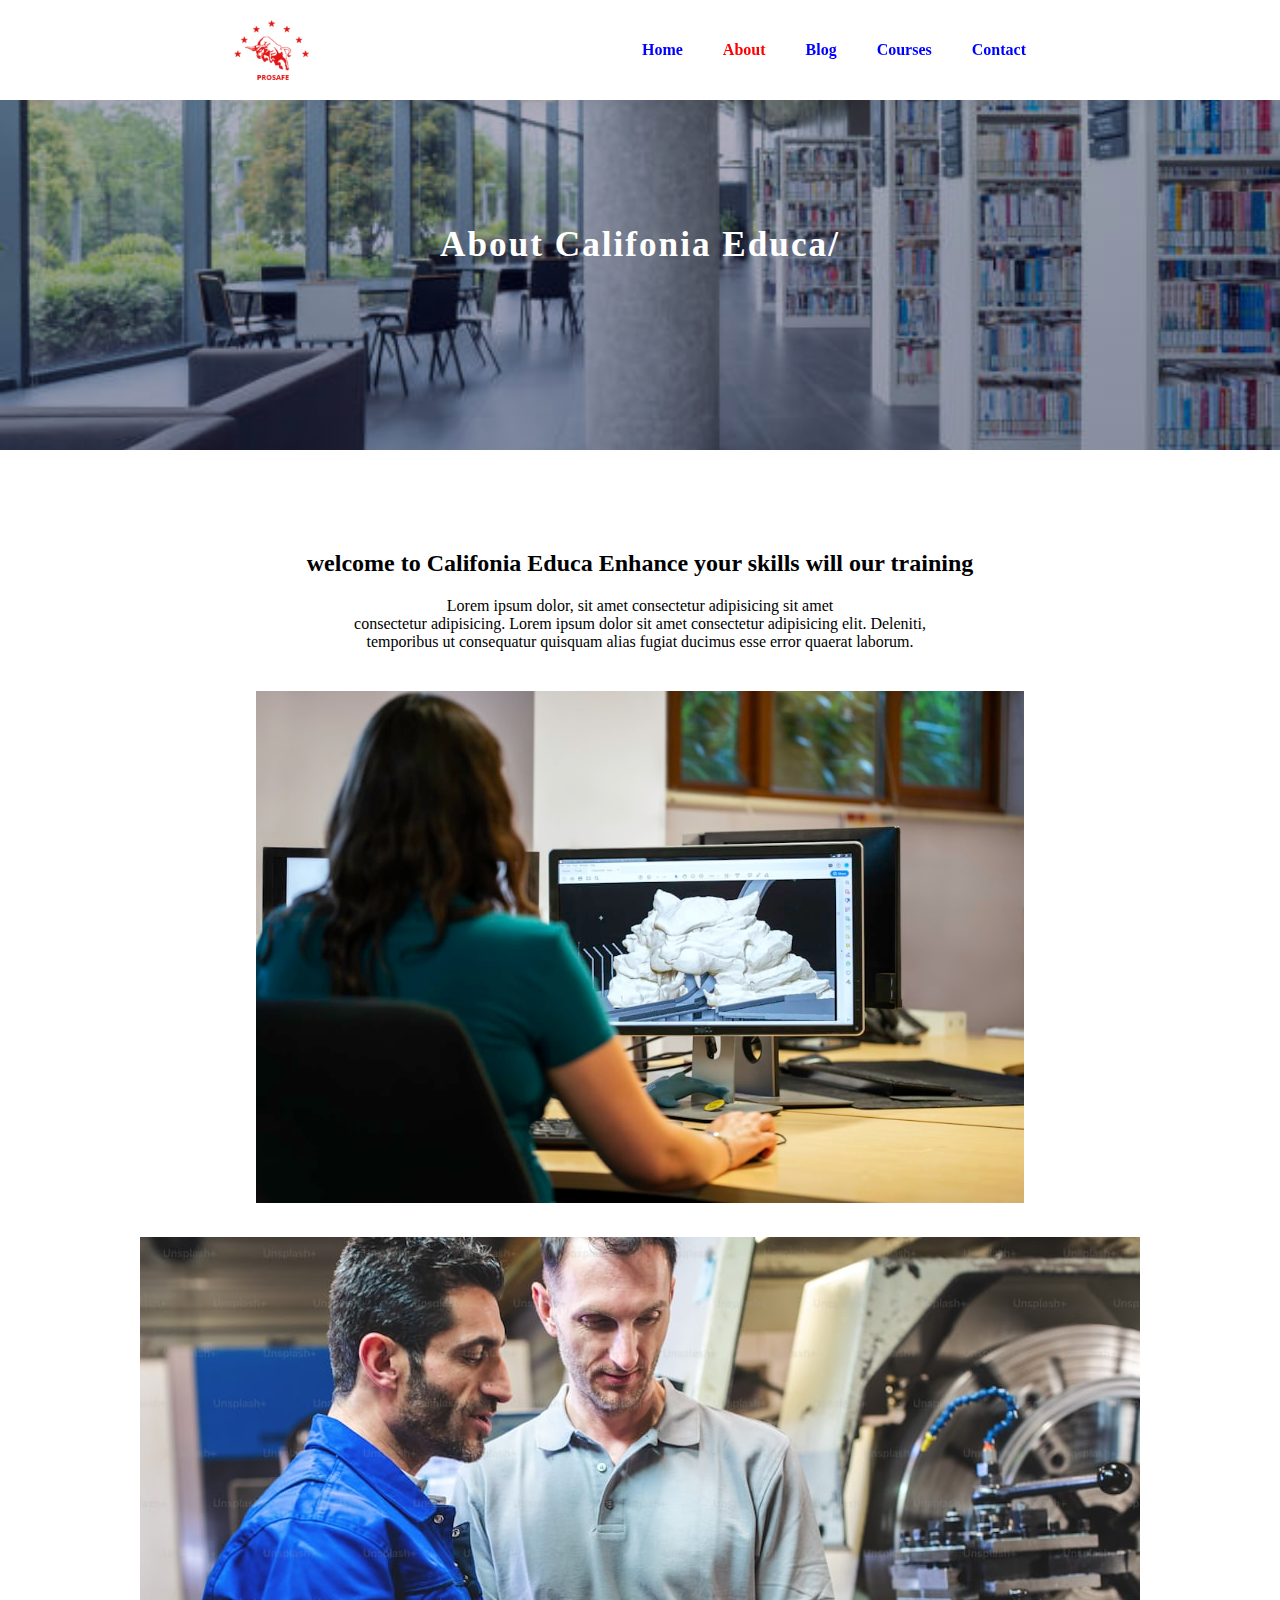
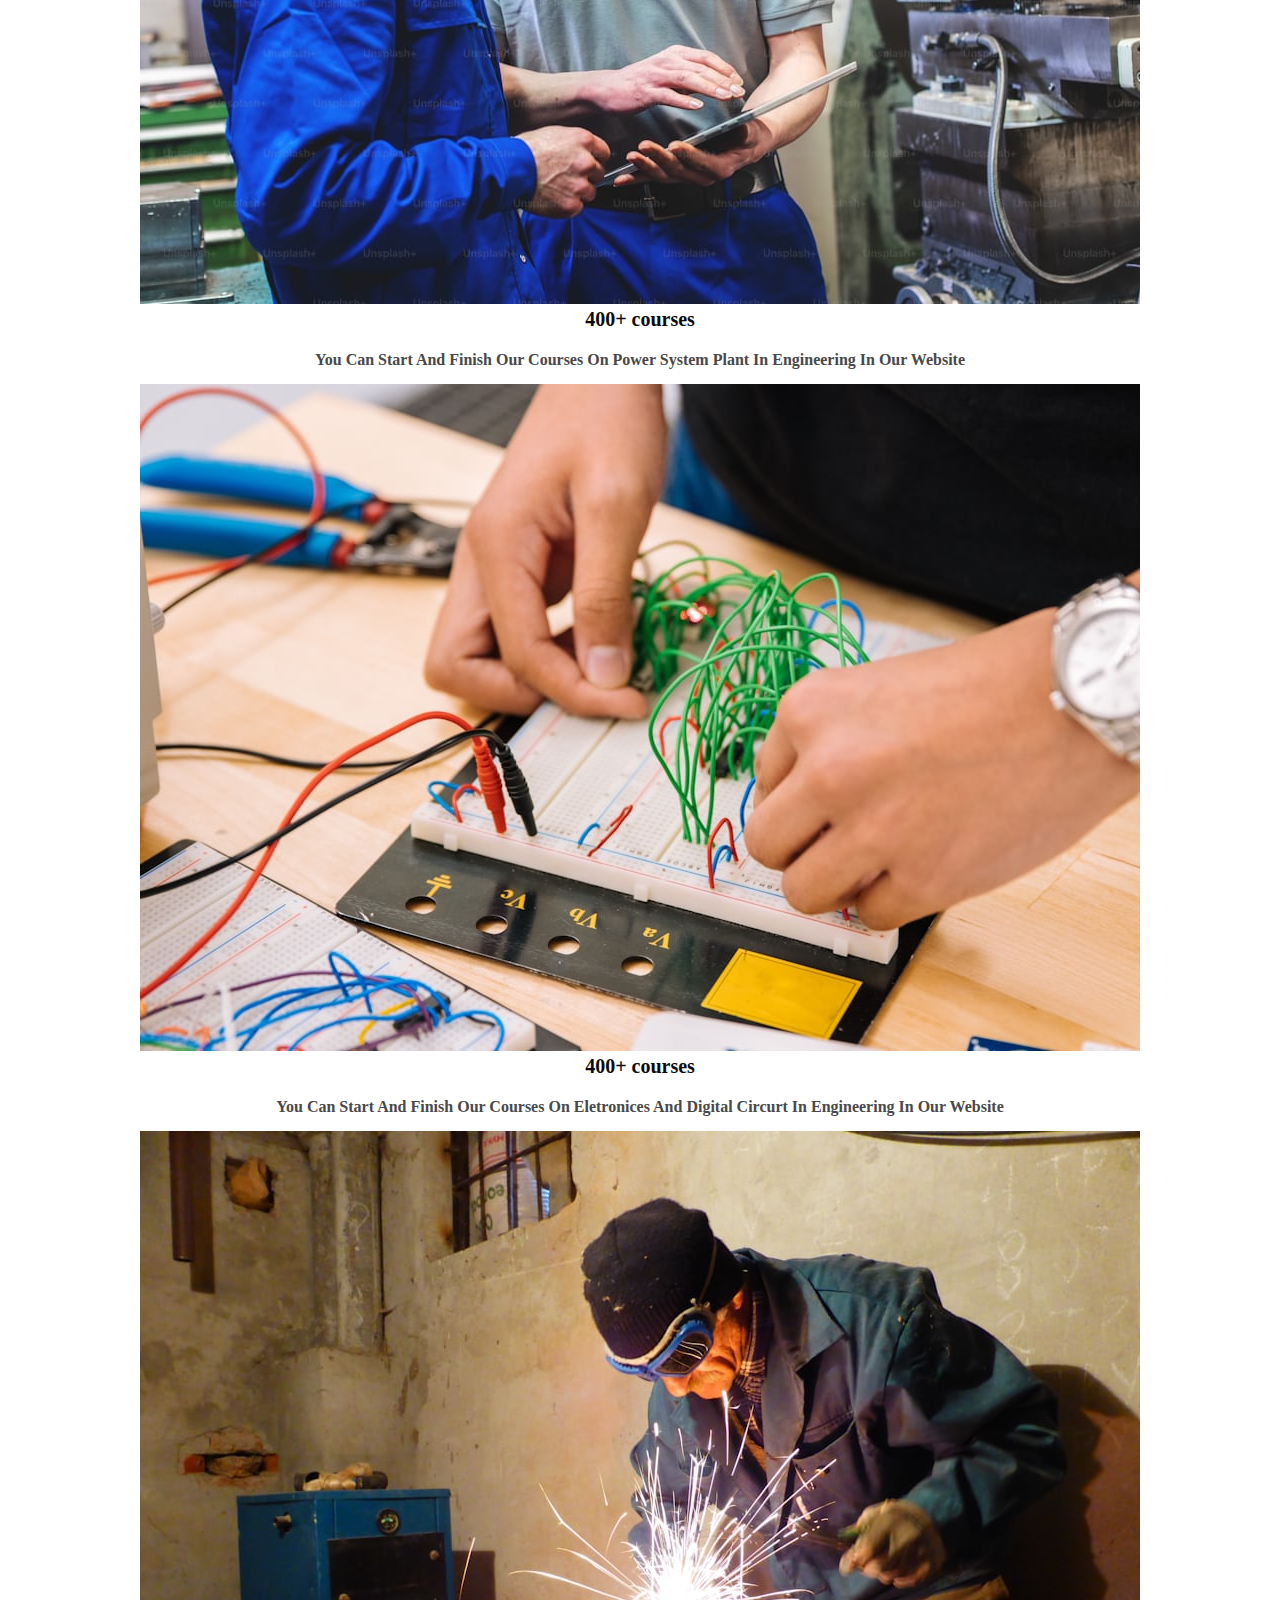
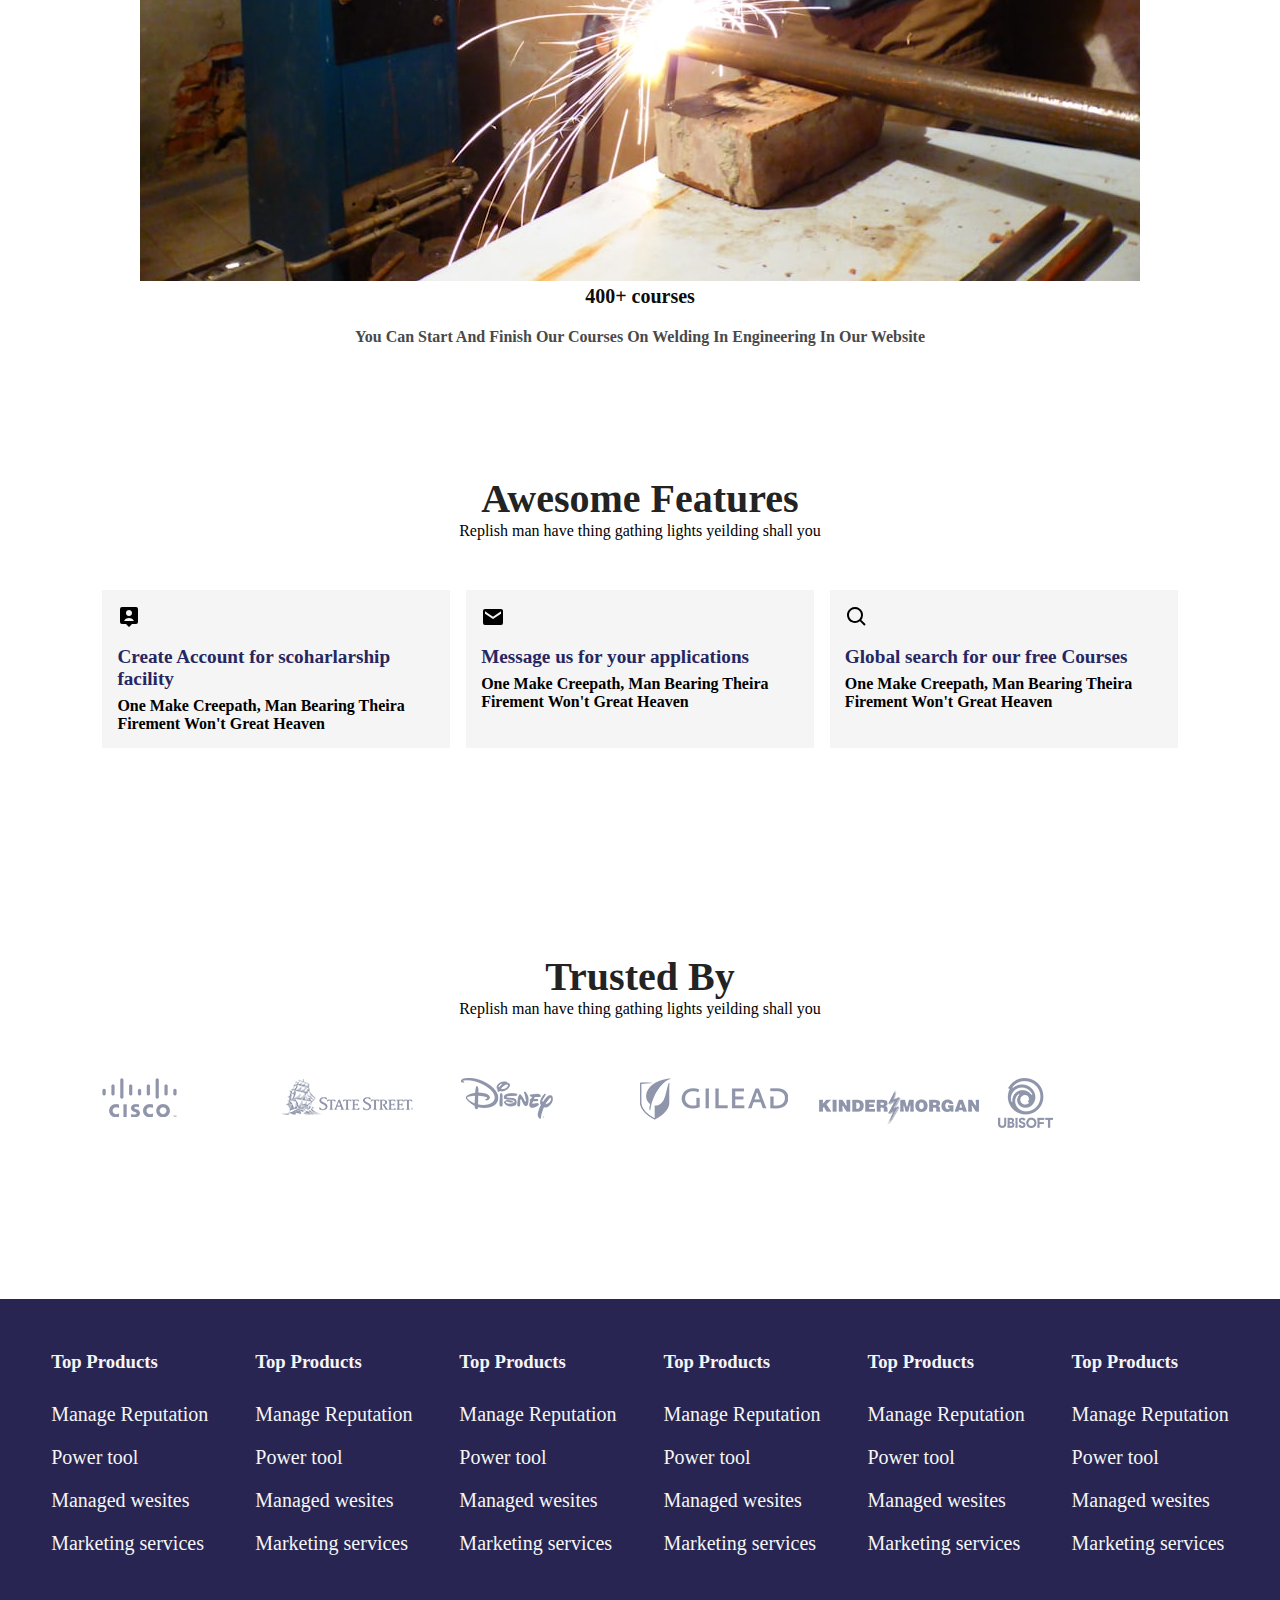
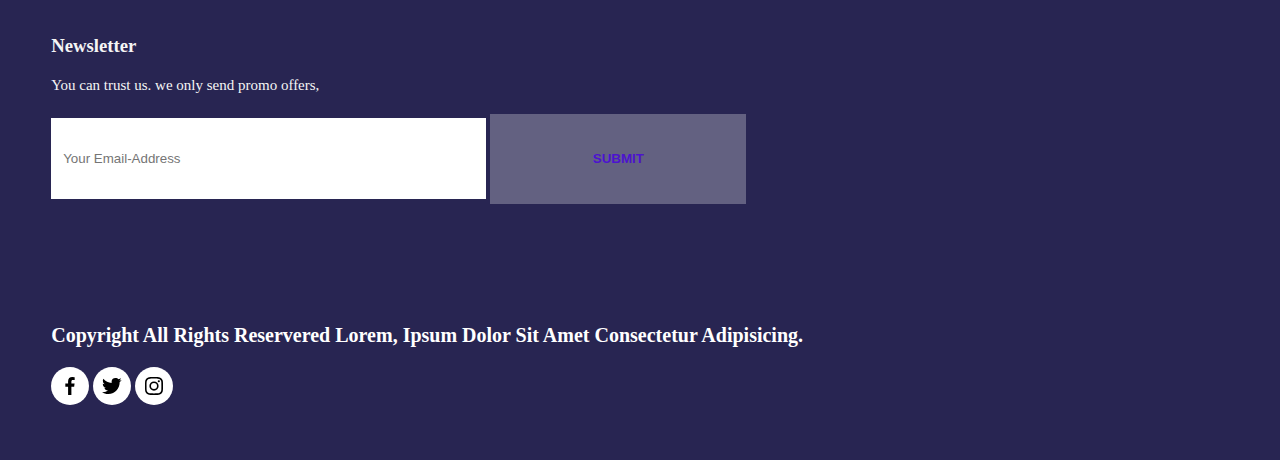
==== about.html @ 1b52eed1 "my school pro" ====
<!DOCTYPE html>
<html lang="en">
<head>
    <meta charset="UTF-8">
    <meta name="viewport" content="width=device-width, initial-scale=1.0">
    <title>Prosafe califonia School</title>
    <!-- <link rel="stylesheet" href="styles.css"> -->
    <link rel="stylesheet" href="style.css">
</head>
<body>
    <!-- navigation -->

    <section id="header">
        <img src="images/logo.png" alt="">
        <div>
            <ul id="navbar">
                <li><a  href="index.html">Home</a></li>
                <li><a class="active" href="about.html">About</a></li>
                <li><a href="Blog.html">Blog</a></li>
                <li><a href="Course.html">Courses</a></li>
                <li><a href="Contact.html">Contact</a></li>
                <a href="#" class="close-1" id="close"><img class="size close" src="icons/bx-menu.svg" alt=""></a>
            </ul>
        </div>
        <div id="moblie" class="menu">
            <i id="bar"><img class="size" src="icons/bx-menu.svg" alt=""></i>
        </div>
    </section>

   <!-- <nav >
        <img src="images/logo.png" alt="">
        <div class="navigation">
            <ul>
                <a href="#"><img class="size" id="menu-close" src="icons/bx-closet.svg" alt=""></a>
                <li><a href="#">Home</a></li>
                <li><a href="#">About</a></li>
                <li><a href="#">Blog</a></li>
                <li><a href="#">Courses</a></li>
                <li><a href="#">Contact</a></li>
            </ul>
            <img class="size" id="menu-btn" src="icons/bx-menu.svg" alt="">
        </div>
        <div id="moblie">
            <i id="bar" ><img class="size" src="icons/bx-menu.svg" alt=""></i>
        </div>
   </nav> -->

    <!-- Home -->

    <section id="about-home">
        <h2>About Califonia Educa/</h2>   
    </section>

    <section id="about-container">

        <h2 class="M" >welcome to Califonia Educa Enhance your skills will our training</h2>
        <p  class="M"   >
            Lorem ipsum dolor, sit amet 
            consectetur adipisicing
            sit amet <br> consectetur adipisicing.
            Lorem ipsum dolor 
            sit amet consectetur adipisicing elit. 
            Deleniti, <br> temporibus ut consequatur 
            quisquam alias fugiat ducimus esse 
            error quaerat laborum.
        </p>

        <div class="about-img">
            <img src="images/skills/photo-1581093202218-980a6769202b.jpeg" alt="">
        </div>
        <div class="about-text">
          

            <div class="about-fe">
                <img src="images/skills/premium_photo-1661962937643-fa0785592d3d.jpeg" alt="">
                <div class="fe-text"> 
                    <h5>400+ courses</h5>
                    <p>you can start and finish our courses on power system plant in engineering in our website</p>
                </div>
            </div>

            <div class="about-fe">
                <img src="images/skills/photo-1596496181848-3091d4878b24.jpeg" alt="">
                <div class="fe-text"> 
                    <h5>400+ courses</h5>
                    <p>you can start and finish our courses on eletronices and digital circurt in engineering in our website</p>
                </div>
            </div>


            <div class="about-fe">
                <img src="images/skills/photo-1584549239925-5554aa6b9183.jpeg" alt="">
                <div class="fe-text"> 
                    <h5>400+ courses</h5>
                    <p>you can start and finish our courses on welding in engineering in our website</p>
                </div>
            </div>
        </div>
    </section>
    <!-- Feature -->

    <section id="Features">
        <h1>Awesome Features</h1>
        <p>Replish man have thing gathing lights yeilding shall you</p>
        <div class="fea-base">
            <div class="fes-box">
                <img src="icons/bxs-user-pin.svg" alt="">
                <h3>Create Account for scoharlarship facility</h3>
                <p>one make creepath, man bearing theira firement won't great heaven</p>

            </div>

            <div class="fes-box">
                <img src="icons/bxs-envelope.svg" alt="">
                <h3>Message us for your applications</h3>
                <p>one make creepath, man bearing theira firement won't great heaven</p>
                
            </div>

            <div class="fes-box">
                <img src="icons/bx-search.svg" alt="">
                <h3>Global search for our free Courses</h3>
                <p>one make creepath, man bearing theira firement won't great heaven</p>
                
            </div>

            
        </div>
    </section>

    <section id="trust">
        <h1>Trusted By</h1>
        <p>Replish man have thing gathing lights yeilding shall you</p>

        <div class="trust-img">
            <img src="images/clients/c1.png" alt="">
            <img src="images/clients/c2.png" alt="">
            <img src="images/clients/c6.png" alt="">
            <img src="images/clients/c4.png" alt="">
            <img src="images/clients/c3.png" alt="">
            <img src="images/clients/c5.png" alt="">
        </div>
    </section>
<!-- footer -->
     
<footer>
    <div class="footer-col">
        <h3>Top products</h3>
        <li>Manage Reputation</li>
        <li>Power tool</li>
        <li>Managed wesites</li>
        <li>Marketing services</li>
    </div>

    <div class="footer-col">
        <h3>Top products</h3>
        <li>Manage Reputation</li>
        <li>Power tool</li>
        <li>Managed wesites</li>
        <li>Marketing services</li>
    </div>


     <div class="footer-col">
        <h3>Top products</h3>
        <li>Manage Reputation</li>
        <li>Power tool</li>
        <li>Managed wesites</li>
        <li>Marketing services</li>
    </div>


    <div class="footer-col">
        <h3>Top products</h3>
        <li>Manage Reputation</li>
        <li>Power tool</li>
        <li>Managed wesites</li>
        <li>Marketing services</li>
    </div>

    <div class="footer-col">
        <h3>Top products</h3>
        <li>Manage Reputation</li>
        <li>Power tool</li>
        <li>Managed wesites</li>
        <li>Marketing services</li>
    </div>

    <div class="footer-col">
        <h3>Top products</h3>
        <li>Manage Reputation</li>
        <li>Power tool</li>
        <li>Managed wesites</li>
        <li>Marketing services</li>
    </div>

    <div class="footer-col new">
        <h3>newsletter</h3>
        <p>You can trust us. we only send promo offers,</p>
        <div class="subscribe">
            <input id="txt" type="text" placeholder="Your Email-Address">
            <input class="coral tt" type="submit" value="submit" id="subb" disabled>
        </div>
    </div>

    <div class="copyright">
       
    </div>

    <div class="pro-link">
        <p style="font-size: 20px; font-weight: 600; color: #fff; text-transform: capitalize;">copyright all rights reservered Lorem, ipsum dolor sit amet consectetur adipisicing.</p>
        <img style="background: #fff; border-radius: 20px; margin-top: 20px; padding: 7px;" src="icons/bxl-facebook.svg" alt="">
        <img style="background: #fff; border-radius: 20px; margin-top: 20px; padding: 7px;" src="icons/bxl-twitter.svg" alt="">
        <img style="background: #fff; border-radius: 20px; margin-top: 20px; padding: 7px;" src="icons/bxl-instagram.svg" alt="">
    </div>
</footer>

    <script src="jav.js"></script>
</body>
</html>
---- style.css ----
*{
    margin: 0;
    padding: 0;
    box-sizing: border-box;
}

/* Global tags */
h1{
    font-size: 2.5rem;
    font-weight: 700;
    color: rgb(35, 35, 35);
}

span{
    font-size: .9rem;
    color: #757373;
}
html{
    overflow-x: hidden;
}
body{
    width: 100vw;
    overflow-x: hidden;
}

h6{
    font-size: 1.1rem;
    color: rgb(24, 24, 49);
}
.size{
    width: 30px;
    height: 20px;
    margin-left: 121px;

}

/* navigation */
#header{
    display: flex;
    align-items: center;
    justify-content: space-around;
    padding: 20px 80px;
    background: #fff;
    box-shadow: 0 5px 15px rgba(0, 0, 0, 0.06);
    z-index: 999;
    position: fixed;
    top: 0;
    width: 100%;

    
    
    #moblie{
       display: none;
       align-items: center;
    }
    
    .close-1{
        display: none;
        background: #0a0a0a;
    }

    img{
        width: 80px;
        height: 60px;
    }

    div{

        #navbar{
            display: flex;
            justify-content: center;
            align-items: center;


            li{
                list-style: none;
                padding: 0 20px;

                a{
                    text-decoration: none;
                    font-size: 16px;
                    font-weight: 800;
                    color: blue;
                    cursor: pointer;
                    transition: 0.3s ease;
                }
                a:hover{
                    color: lightskyblue;
                }
                a.active{
                    color: red;
                }
            }

        }

    }
   
}

/* home */
#home{
    background-image: linear-gradient(rgba(9,5,54,0.3),rgba(5,4,46,0.4)),url('images/school/istockphoto-1456749194-612x612.jpg');
    width: 100%;
    height: 100vh;
    background-size: cover;
    background-position: center;
    display: flex;
    flex-direction: column;
    justify-content: center;
    align-items: center;
    text-align: center;
    padding-top: 40px;
    h2{
        color: white;
        font-size: 2.2rem;
        letter-spacing: 1px;
    }

    p{
        width: 50%;
        color: white;
        font-size: .9rem;
        line-height: 20px;
    }
    a{
        text-decoration: none;
        font-size: 0.9rem;
        padding: 13px 35px;
        background: whitesmoke;
        font-weight: 900;
        border-radius: 6px;
        text-transform: capitalize;
    }
    .btn{
        margin-top: 20px;
        .coral{
            color: white;
            background:rgb(21, 21, 100); 
            transition: 0.3s ease;
        }
        .coral:hover{
            background: red;
            color: white;
        }
        .black{
            color: rgb(76, 0, 255);
            background: whitesmoke;
            transition: 0.3s ease;
        }
        .black:hover{
            color: rgb(252, 249, 249);
            background: rgb(10, 10, 10);
        }
    }
}

#Features{
    padding: 5vw 8vw 8vw;
    text-align: center;
    .fea-base{
        display: grid;
        grid-template-columns: repeat(auto-fit, minmax(320px, 1fr));
        grid-gap: 1rem;
        margin-top: 50px;
        
        .fes-box{
            background: whitesmoke;
            text-align: start;
            padding: 15px;
            img{
                
                font-size: 2.2rem;
                color: rgb(44, 44, 80);
            }
            h3{
                font-size: 1.2rem;
                font-weight: 800;
                color: rgb(38, 38, 97);
                padding: 13px 0 7px 0;
            }
            p{
                font-size: 1rem;
                font-weight: 700;
                text-transform: capitalize;
            }
        }

    }

}

/* Courses */
#Courses{
    padding: 8vw 8vw 8vw 8vw;
    text-align: center;
    margin-bottom: 200px;

    .Courses-box{
        display: grid;
        grid-template-columns: repeat(auto-fit, minmax(320px, 1fr));
        grid-gap: 1rem;
        margin-top: 50px;

        .courses{
            text-align: start;
            background: whitesmoke;
            height: 100%;
            position: relative;

            .cost{
                background: rgb(74, 74, 136);
                color: #fff;
                line-height: 70px;
                width: 50px;
                height: 50px;
                text-align: center;
                border-radius: 100%;
                right: 15px;
                position: absolute;
                bottom: 100px;
                
            }
            .details{
                padding: 15px 15px 0 15px;
            }
            img{
                width: 100%;
                height: 60%;
                background-position: center;
                background-size: cover;
            }
        }
    }
}

/* Course-inner */
#Course-inner{
    background-image: linear-gradient(rgba(9,5,54,0.3),rgba(5,4,46,0.4)),url('images/course-inner.jpg');
    width: 100%;
    height: 50vh;
    background-size: cover;
    background-position: center;
    display: flex;
    flex-direction: column;
    justify-content: center;
    align-items: center;
    text-align: center;
    padding-top: 40px;

    h2{
        color: #fff;
        font-size: 30px;
        font-weight: 700;
    }
}
#course-inner{
    /* display: flex;
    justify-content: space-between;
    align-items: flex-start; */
    display: grid;
    grid-template-columns: repeat(2, 1fr);
    padding: 4vw;

    .enroll{
        margin-left: 50px;
        line-height: 40px;
        /* border: 1px solid black; */
        border: none;
        /* background: #ecebeb; */
        box-shadow: 0px 20px 40px 0 rgb(11 2 55 / 8%);
        height: 75vh;
        width: 55%;
        border-radius: 30px;
        padding: 20px;
        z-index: -999;
        p{
            cursor: pointer;
            font-size: 15px;
            color: blue;
            margin: 10px 0;
            text-transform: capitalize;
            img{
                width: 16px;
                height: 16px;
                line-height: 16px;
                text-align: center;
            }
        }

        h3{
            text-transform: capitalize;
            font-size: 25px;
            font-weight: 500;
        }
        a{
            background: blue;
            padding: 10px 30px;
            border-radius: 20px;
            color: #fff;
            text-decoration: none;
            font-size: .8rem;
            font-weight: 600;
            text-transform: capitalize;

        }
    }

    .overview{
        width: 100%;

        .down{
            margin-bottom: 20px;
        }

        h3{
            font-size: 30px;
            font-weight: 400;
            text-transform: capitalize;
            margin: 20px 0 10px 0;
        }

        .tutor{
            display: flex;
            margin: 20px 0 20px 0;

            .tutor-details{
                padding: 10px 20px;

                h5{
                    font-size: 25px;
                }
            }

            img{
                width: 70px;
                height: 70px;
                border-radius: 50px;
            }
        }

        p{
            text-transform: capitalize;
            font-size: 20px;
          
        }

        .learn{
            line-height: 50px;
            cursor: pointer;

            p{
                font-size: 20px;
                font-weight: 300;
                text-transform: capitalize;
            }
        }

        .course-head{
            display: flex;
            align-items: flex-start;
            justify-content: space-between;

            span{
                margin: 16px 13px;
                font-weight: 700;
                font-size: 25px;
                background: #532392;
                color: #131010;
                border-radius: 10px;
                padding: 10px 30px;
                cursor: pointer;
            }

            .c-name{
                width: 70%;

                h2{
                    color: #050505;
                    font-size: 25px;
                    font-weight: 900;
                    text-transform: uppercase;
                    margin-top: 20px;
                }
                p{
                    font-size: 17px;
                    font-weight: 800;
                    text-transform: capitalize;
                    color: #0a0a0a;
                    margin-top: 20px;
                }
            }
        }
    }
    img{
        width: 100%;
        height: 50vh;
        object-fit: cover;
        border-radius: 15px;
    }

    .left-angle{
        width: 20px;
        height: 20px;
        background: #050505;
       
    }
}












#registration{
    
    padding: 3vw 4vw;
    background-image: linear-gradient(rgba(99,112,168,0.5),rgba(81,91,233,0.5)),url('images/istockphoto-1257622771-612x612.jpg');
    width: 100%;
    height: 100%;
    background-size: cover;
    background-position: center;
    display: flex;
    justify-content: space-around;
    align-items: center;
    .reminder{
        color: #fff;
        h1{
            color: #fff;
        }
        .time{
            display: flex;
            margin-top: 40px;
            .date{
                text-align: center;
                padding: 13px 33px;
                background: rgba(255, 255, 255, 0.4);
                backdrop-filter: blur(4px);
                box-shadow: 0 8px 32px 0 rgba(31,38,135,0.37);
                border-radius: 5px;
                margin: 0 5px 20px 5px;
                border: 2px solid whitesmoke;
                font-size: 1.1rem;
                font-weight: 600;
            }
        }
    }
    .form{
        background: whitesmoke;
        border-radius: 10px;
        display: flex;
        flex-direction: column;
        padding: 40px;
        box-shadow:  0 8px 32px 0 rgba(31,38,135,0.37);

        .btn{
            margin-top: 20px;
        }

        input{
            margin: 15px 0;
            padding: 15px 10px;
            border: 2px solid rgba(84, 84, 84, 0.45);
            outline: none;
        }
        input::placeholder{
            color: black;
            font-size: 0.7rem;
            font-weight: 900;
        }
        /* a{
            text-decoration: none;
            font-size: 0.9rem;
            padding: 13px 35px;
            background: whitesmoke;
            font-weight: 900;
            border-radius: 6px;
            text-transform: capitalize;
        } */
        .coral{
            color: rgb(248, 248, 248);
            /* background:rgb(21, 21, 100);  */
            /* transition: 0.3s ease; */
            /* padding: 10px 20px; */
            /* border-radius: 20px; */
        }
        /* .coral:hover{
            background: red;
            color: white;
        } */

    }
}

/* experts */

#experts{
   margin-top: 150px;
   margin-bottom: 150px;
    text-align: center;

    .experts-box{
        display: grid;
        grid-template-columns: repeat(auto-fit, minmax(250px, 1fr));
        grid-gap: 1rem;
        margin-top: 50px;

        .profile{
            background: whitesmoke;
            /* padding: 30px 10px; */
            h6{
                text-transform: capitalize;
            }
            p{
                text-transform: uppercase;
            }

            .pro-link{
                cursor: pointer;
                color: #757373;
            }
        }

    }
}



/* footer */
footer{
    margin-top: 60px;
    padding: 4vw;
    background: rgb(40, 37, 82);
    display: flex;
    justify-content: space-between;
    flex-wrap: wrap;
    align-items: flex-start;
    row-gap: 30px;
    
    .footer-col{
        padding-bottom: 40px;

        h3{
            color: whitesmoke;
            font-weight: 800;
            padding-bottom: 20px;
            text-transform: capitalize;
            cursor: pointer;
        }
        li{
            list-style: none;
            color: whitesmoke;
            padding: 10px 0;
            font-size: 20px;
            cursor: pointer;
            transition: 0.3s ease;
        }
        li:hover{
            color: #757373;
        }
        p{
            font-size: 15px;
            color: whitesmoke;
        }
        .subscribe{
            margin-top: 20px;
            a{
                text-decoration: none;
                font-size: 0.9rem;
                padding: 12px 15px;
                background: whitesmoke;
                font-weight: 900;
                text-transform: capitalize;

            }
        }
        input{
            width: 34vw;
            padding: 15px 12px ;
            border: none;
            color: #0c0c0c;
            outline: none;
            height: 9vh;
        }
        .tt{
            width: 20vw;
            padding: 15px 12px ;
            border: none;
            color: #4c13cf;
            outline: none;
            height: 10vh;
            font-weight: 900;
            text-transform: uppercase;
        }
    }

    .copyright{
        display: flex;
        justify-content: space-between;
        margin-top: 20px;
        align-items: center;
        width: 100%;
        flex-wrap: wrap;
        p{
            text-transform: capitalize;
            color: whitesmoke;
        }
        .pro-link{
            cursor: pointer;
            color: #757373;
        }
    }
   
}

/* About */
#about-home{
    background-image: linear-gradient(rgba(9,5,54,0.3),rgba(5,4,46,0.4)),url('images/background/istockphoto-2155852442-612x612.jpg');
    width: 100%;
    height: 50vh;
    background-size: cover;
    background-position: center;
    display: flex;
    flex-direction: column;
    justify-content: center;
    align-items: center;
    text-align: center;
    padding-top: 40px;

    h2{
        color: #fff;
        font-weight: 700;
        font-size: 2.2rem;
        letter-spacing: 2px;
    }
}


/* about-container */
#about-container{

    margin-top: 100px;
    margin-bottom: 50px;
    text-align: center;
    align-items: center;
    width: 100%;
    
    p{
        width: 100%;
        text-align: center;
        margin-top: 20px;
    }
   

    .about-img{
        margin-top:40px ;

        img{
             width: 60%;
        }
    }

    .about-text{
        display: grid;
        grid-template-columns: repeat(1, 1fr); 
        margin-top: 30px;

        h2{
            color: #050505;
            text-transform: capitalize;
        }
        
        p{
            color: #494949;
            padding-bottom: 15px;
            text-transform: capitalize;
            font-weight: 700;
        }

        .about-fe{

            h5{
                font-size: 20px;
                color: #0c0c0c;
                font-weight: 800;
            }

            
            img{
                background-size: cover;
                background-position: center;
            }
        }
    }
}


#trust{
    align-items: center;
    text-align: center;
    padding: 8vw;

    .trust-img{
        margin-top: 60px;

        display: grid;
        grid-template-columns: repeat(6, 1fr);

        img{
            display: grid;
            grid-template-columns: repeat(6, 1fr);
        }
    }
}



/* Blog */
#about-Blog{
    background-image: linear-gradient(rgba(9,5,54,0.3),rgba(5,4,46,0.4)),url('images/bd.jpg');
    width: 100%;
    height: 40vh;
    background-size: cover;
    background-position: center;
    display: flex;
    flex-direction: column;
    justify-content: center;
    align-items: center;
    text-align: center;
    padding-top: 40px;
    color: #fff;

}

#blog-container{
    display: grid;
    grid-template-columns: repeat(1, 1fr);
    padding: 4vw;
    margin-top: 40px;

    .center{
        text-align: center;
        text-transform: uppercase;

    }

    .categories{
        width: 80%;
        margin-top: 50px;

        h2{
            font-size: 20px;
            font-weight: 700;
            color: #050505;
            text-transform: capitalize;
            margin-bottom: 20px;
        }
    

        a{
            text-decoration: none;
            font-size: 20px;
            font-weight: 700;
            color: darkblue;
            text-transform: capitalize;
        }
    }

    .blogs{

        .post{
            margin-top: 40px;

            h3{
                font-size: 20px;
                font-weight: 700;
                color: #0c0c0c;
                margin: 20px 0 10px 0;
                text-transform: capitalize;
            }
            p{
                text-transform: capitalize;
                font-weight: 300;
                font-size: 20px;
                margin: 20px 0 20px 0;

            }
            a{
                text-decoration: none;
                text-transform: capitalize;

                background: blue;
                font-size: 20px;
                font-weight: 800;
                border-radius: 5px;
                outline: none;
                padding: 10px 20px;
                color: #fff;
            }
            img{
                width: 95%;
            }
        }
    }
}

/* contact */
#Contact{
    padding: 4vw;
    display: grid;
    grid-template-columns: repeat(2, 1fr);
    
    
    .getin{
        width: 350px;

        h2{
            font-size: 2rem;
            text-transform: capitalize;
            margin-bottom: 20px;
            font-weight: 600;
        }
        .fill{
            
            font-size: 2rem;
            text-transform: capitalize;
            margin-bottom: 20px;
            font-weight: 600;

        }

        h3{
             
            font-size: 1.5rem;
            text-transform: capitalize;
            margin-bottom: 10px;
            margin-top: 15px;
            font-weight: 600;
            /* border-top: 2px solid black ; */
        }

        .getin-details{

            div{
                display: flex;

                p{
                    font-size: 14px;
                    border-top: none;
                    line-height: 22px;
                    margin-bottom: 20px;
                }
                .fills{
                    line-height: 22px;
                    margin-right: 20px;
                }
            }
        }
    }
    .form1{
        background: #a8a6a6;
        padding: 2vw;
        border-radius: 20px;
        line-height: 70px;

        .form-col{
            input::placeholder{
                font-size: 20px;
                font-weight: 500;
            }  
        }

        h4{
            font-size: 20px;
            font-weight: 600;
            color: #fff;
            text-transform: capitalize;
            margin-bottom: 10px;
        }
        p{
            font-size: 20px;
            font-weight: 600;
            color: #fff;
            text-transform: capitalize;
            margin-bottom: 10px;

        }
        input{
            border: none;
            width: 100%;
            padding: 10px 40px ;
            outline: none;
            cursor: pointer;
        }
        input::placeholder{
            font-size: 20px;
            font-weight: 500;
        }
        #textarea{
            width: 100%;
            padding: 10px 40px;
        }

        .sub{
            width: 18vw;
            /* padding: 10px 30px; */
            cursor: pointer;
        }
    }
}

#map{
    margin-top: 20px;
    .map{
        width: 100%;
        height: 100vh;

        iframe{
            width: 100%;
            height: 90%;
        }
    
    }
   
  
}





/* Media query */

@media (max-width:769px) {

    html{
        overflow-x: hidden;
        width: 100%;
    }
    body{
        overflow-x: hidden;
        width: 100%;
        /* padding: 20px; */
    }
    #home{
        .btn{
            a{
                padding: 10px 20px;
                font-size: 25px;
                font-weight: 800;
            }
        }
    }
    #Features{
        p{
            font-size: 25px ;
            font-weight: 700;
        }
        .fea-base{
            .fes-box{
                p{
                    font-size: 25px;
                }
            }
          
        }
    }
    #header{

        #moblie{
            display: flex;
            align-items: center;
        }
    

        div{

            #navbar{
                flex-direction: column;
                display: flex;
                justify-content: flex-start;
                align-items: flex-start;
                position: fixed;
                top: 0;
                height: 150vh;
                left: -300px;
                width: 300px;
                background:linear-gradient(rgba(38,34,165,0.5),rgba(38,34,165,0.8));
                padding: 80px 0 0 10px;
                transition: 0.3s ease;
               

                li{
                    margin-bottom: 30px;

                    a{
                        color: #fff;
                        font-weight: 900;
                        font-size: 24px;
                        display: block;
                    
                    }
                }
        
            }
            #navbar.active{
                left: 0px;
            }
        }
    }
    #close{
        position: absolute;
        top: 20px;
        color: blue;
        font-size: 24px;
    }
   
    #home p{
        width: 90%;  
        font-size: 30px;
        font-weight: 500;
        line-height: 30px;
    }
    #home {
        padding-top: 0px;
    }
    #Features {
        padding: 8vw 4vw 0 4vw;
    }
    #Courses{
        padding: 8vw 4vw 0 4vw;

        .Courses-box{

            h6{
                text-transform: capitalize;
            }

            span{
                font-size: 20px;
                color: blue;
                font-weight: 600;
            }
          


            .courses{

                .cost{
                    border-radius: 90px;
                    width: 70px;
                    height: 70px;
                    font-size: 20px;
                    font-weight: 400;
                }
               
            }
        }
        p{
            font-size: 25px;
            font-weight: 700;
        }
    }
    #registration {
        padding: 3vw 3vw;

        .form{
            a{
                padding: 10px 20px 10px 20px;
                font-size: 1.5rem;
            }
            h3{
                text-transform: capitalize;
                font-size: 20px;
                font-weight: 500;
            }
            input::placeholder{
                font-size: 20px;
                font-weight: 400;
            }
        }
      

        .reminder{

            p{
                font-size: 25px;
                font-weight: 400;
                text-transform: capitalize;
            }
            
            
            .time {
                display: flex;
                margin-top: 40px;
                flex-wrap: wrap;

                .date{
                    color: rgb(12, 12, 12);
                    font-size: 30px;
                    font-weight: 400;
                }
            }
            
        }
    }

    #experts {
        text-align: center;
        p{
            font-size: 27px;
            font-weight: 400;
            text-transform: capitalize;
        }
        .experts-box{
            display: grid;
            grid-template-columns: repeat(1, 1fr);
            grid-gap: 1rem;
            margin-top: 50px;
            h6{
                font-size: 30px;
                font-weight: 400;
            }

           /* .profile{
           

                .E{
                    width: 50vw;
                    height: 50vh;
                } 
           } */
        }
    }

    footer{
        margin-top: 20px;
        display: grid;
        grid-template-columns: repeat(2, 1fr);


        /* p{
            width: 100vw;
            color: #fff;
            font-size: 40px;
            font-weight: 400;
        } */

        .footer-col{
            font-size: 25px;
            font-weight: 300;

            h3,li{
                font-size: 25px;
                font-weight: 300;

            }
            p{
                font-size: 25px;
                font-weight: 400;
            }
           
            .subscribe{
                input{
                    width: 35vw;
                    padding: 10px;
                }
                input::placeholder{
                    font-size: 20px;
                    font-weight: 400;
                }
                a{
                    padding: 5px 30px 10px 30px;
                    font-size: 20px;
                    font-weight: 900;
                }
            }
        }
        
        

        .copyright{
            p{
                padding: 20px;
                font-size: 25px;
                font-weight: 400;
            }

            /* .pro-link {
               
               
               
            } */
        }
        .new{
            text-align: center;
            justify-content: center;
            align-items: center;
            margin-right: 40px;

            a{
                margin-left: 125px;
            }
        }
    }


    /* About */

    #about-container{

        .about-text{
            display: grid;
            grid-template-columns: repeat(1, 1fr); 
            margin-top: 30px;
        }
    }


    #trust{
           
        .trust-img{
            display: grid;
            grid-template-columns: repeat(3, 1fr);
            
     
            img{
                margin-bottom: 30px;
                display: grid;
                grid-template-columns: repeat(3, 1fr);
            }
        }
    }


    
    /* Blog */
    #blog-container{
    display: grid;
    grid-template-columns: repeat(1, 1fr);
    padding: 4vw;

    .categories{
        width: 90%;
        margin-top: 30px;

        h2{
            font-size: 20px;
            font-weight: 700;
            color: #050505;
            text-transform: capitalize;
            margin-bottom: 20px;
        }
    

        a{
            text-decoration: none;
            font-size: 20px;
            font-weight: 700;
            color: darkblue;
            text-transform: capitalize;
        }
    }

    .blogs{

        .post{
            margin-top: 40px;

            h3{
                font-size: 20px;
                font-weight: 700;
                color: #0c0c0c;
                margin: 20px 0 10px 0;
                text-transform: capitalize;
            }
            p{
                text-transform: capitalize;
                font-weight: 300;
                font-size: 20px;
                margin: 20px 0 20px 0;

            }
            a{
                text-decoration: none;
                text-transform: capitalize;

                background: blue;
                font-size: 20px;
                font-weight: 800;
                border-radius: 5px;
                outline: none;
                padding: 10px 20px;
                color: #fff;
            }
                img{
                    width: 95%;
                }
            }
        }
    }

    
    /* courses-inner */
    #course-inner{
        display: grid;
        grid-template-columns: repeat(1, 1fr);
        padding: 4vw;


        .overview{
            width: 100%;
    
            .down{
                margin-bottom: 20px;
                font-size: 2rem;
            }
    
            h3{
                font-size: 2.5rem;
                font-weight: 400;
                text-transform: uppercase;
                margin: 100px 0 10px 0;
                text-align: center;
                
            }
    
            .tutor{
               
    
                .tutor-details{
                    padding: 10px 20px;
    
                    h5{
                        font-size: 2rem;
                    }
                    p{
                        font-size: 2rem;
                    }
                }
    
                img{
                    width: 50vw;
                    height: 100%;
                    
                }
            }
    
            p{
                text-transform: capitalize;
                font-size: 20px;
              
            }
    
            .learn{
                line-height: 50px;
                cursor: pointer;
                margin-bottom: 100px;
    
                p{
                    font-size: 20px;
                    font-weight: 300;
                    text-transform: capitalize;
                }
            }
    
            .course-head{
                display: flex;
                align-items: flex-start;
                justify-content: space-between;
    
                span{
                    margin: 16px 13px;
                    font-weight: 700;
                    font-size: 25px;
                    background: #532392;
                    color: #131010;
                    border-radius: 10px;
                    padding: 10px 30px;
                    cursor: pointer;
                }
    
                .c-name{
                    width: 70%;
    
                    h2{
                        color: #050505;
                        font-size: 2.5rem;
                        font-weight: 900;
                        text-transform: uppercase;
                        margin-top: 20px;
                    }
                    p{
                        font-size: 2rem;
                        font-weight: 800;
                        text-transform: capitalize;
                        color: #0a0a0a;
                        margin-top: 20px;
                    }
                }
            }
        }
        img{
            width: 100%;
            height: 47vh;
            object-fit: cover;
            
        }
    
        .left-angle{
            width: 20px;
            height: 20px;
            background: #050505;
           
        }

        .enroll{
            margin-left: 50px;
            line-height: 45px;
            /* border: 1px solid black; */
            border: none;
            /* background: #ecebeb; */
            box-shadow: 0px 20px 40px 0 rgb(11 2 55 / 8%);
            height: 60vh;
            width: 90%;
            border-radius: 30px;
            padding: 20px;
            z-index: -999;
            p{
                cursor: pointer;
                font-size: 25px;
                color: blue;
                margin: 25px 0;
                text-transform: capitalize;
                img{
                    width: 16px;
                    height: 16px;
                    line-height: 16px;
                    text-align: center;
                }
            }
    
            h3{
                text-transform: capitalize;
                font-size: 25px;
                font-weight: 500;
            }
            a{
                background: blue;
                padding: 10px 30px;
                border-radius: 20px;
                color: #fff;
                text-decoration: none;
                font-size: 2rem;
                font-weight: 600;
                text-transform: capitalize;
    
            }
        }
    }


    /* contact */
#Contact{
    padding: 4vw;
    display: grid;
    grid-template-columns: repeat(1, 1fr);
    
    
    .getin{
        width: 100vw;

        h2{
            font-size: 2rem;
            text-transform: capitalize;
            margin-bottom: 20px;
            font-weight: 600;
        }
        .fill{
            
            font-size: 2rem;
            text-transform: capitalize;
            margin-bottom: 20px;
            font-weight: 600;

        }

        h3{
             
            font-size: 1.5rem;
            text-transform: capitalize;
            margin-bottom: 10px;
            margin-top: 15px;
            font-weight: 600;
            /* border-top: 2px solid black ; */
        }

        .getin-details{
            display: grid;
            grid-template-columns: repeat(2, 1fr);
            line-height: 40px;
            margin-bottom: 180px;

            div{
                display: flex;

                p{
                    font-size: 20px;
                    text-transform: capitalize;
                    font-weight: 400;
                    border-top: none;
                    line-height: 22px;
                    margin-bottom: 20px;
                }
                .fills{
                    line-height: 22px;
                    margin-right: 20px;
                }
            }
        }
    }
    .form1{
        background: #a8a6a6;
        padding: 2vw;
        border-radius: 20px;
        line-height: 80px;
        width: 90%;

        .form-col{

            input::placeholder{
                font-size: 20px;
                font-weight: 500;
            }  
        }

        h4{
            font-size: 30px;
            font-weight: 600;
            color: #fff;
            text-transform: capitalize;
            margin-bottom: 10px;
        }
        p{
            font-size: 34px;
            font-weight: 600;
            color: #fff;
            text-transform: capitalize;
            margin-bottom: 10px;

        }
        input{
            border: none;
            width: 100%;
            padding: 10px 40px ;
            outline: none;
            cursor: pointer;
            height: 8vh;
            margin-bottom: 40px;
            font-size: 25px;
        }
        input::placeholder{
            font-size: 1.5rem;
            font-weight: 500;
            text-transform: capitalize;
            /* width: 200px; */
        }
        #textarea{
            width: 100%;
            padding: 10px 40px;
            font-size: 25px;
        }

        .sub{
            width: 29vw;
            font-size: 2rem;
            
            cursor: pointer;
        }
    }
}

#map{
    margin-top: 200px;
    margin-bottom: 100px;
    .map{
        width: 100%;
        height: 50vh;
        padding: 10px;

        iframe{
            width: 100%;
            height: 90%;
        }
    
    }
   
  
}


}


@media (max-width:1025px) {

    html{
        overflow-x: hidden;
        width: 100%;
    }
    body{
        overflow-x: hidden;
        width: 100%;
        /* padding: 20px; */
    }
    #home{
        .btn{
            a{
                padding: 10px 20px;
                font-size: 25px;
                font-weight: 800;
            }
        }
    }
    #Features{
        p{
            font-size: 25px ;
            font-weight: 700;
        }
        .fea-base{
            .fes-box{
                p{
                    font-size: 25px;
                }
            }
          
        }
    }
    #header{

        #moblie{
            display: flex;
            align-items: center;
        }
    

        div{

            #navbar{
                flex-direction: column;
                display: flex;
                justify-content: flex-start;
                align-items: flex-start;
                position: fixed;
                top: 0;
                height: 150vh;
                left: -300px;
                width: 300px;
                background:linear-gradient(rgba(38,34,165,0.5),rgba(38,34,165,0.8));
                padding: 80px 0 0 10px;
                transition: 0.3s ease;
               

                li{
                    margin-bottom: 30px;

                    a{
                        color: #fff;
                        font-weight: 900;
                        font-size: 24px;
                        display: block;
                    
                    }
                }
        
            }
            #navbar.active{
                left: 0px;
            }
        }
    }
    #close{
        position: absolute;
        top: 20px;
        color: blue;
        font-size: 24px;
    }
   
    #home p{
        width: 90%;  
        font-size: 30px;
        font-weight: 500;
        line-height: 30px;
    }
    #home {
        padding-top: 0px;
    }
    #Features {
        padding: 8vw 4vw 0 4vw;
    }
    #Courses{
        padding: 8vw 4vw 0 4vw;

        .Courses-box{
            h6{
                text-transform: capitalize;
            }

            span{
                font-size: 20px;
                color: blue;
                font-weight: 600;
            }
          


            .courses{
                .cost{
                    border-radius: 90px;
                    width: 70px;
                    height: 70px;
                    font-size: 20px;
                    font-weight: 400;
                }
               
            }
        }
        p{
            font-size: 25px;
            font-weight: 700;
        }
    }
    #registration {
        padding: 3vw 3vw;

        .form{
            h3{
                text-transform: capitalize;
                font-size: 20px;
                font-weight: 500;
            }
            input::placeholder{
                font-size: 20px;
                font-weight: 400;
            }
        }
      

        .reminder{
            p{
                font-size: 25px;
                font-weight: 400;
                text-transform: capitalize;
            }
            
            
            .time {
                display: flex;
                margin-top: 40px;
                flex-wrap: wrap;

                .date{
                    color: rgb(12, 12, 12);
                    font-size: 30px;
                    font-weight: 400;
                }
            }
            
        }
    }

    #experts {
        text-align: center;
        p{
            font-size: 27px;
            font-weight: 400;
            text-transform: capitalize;
        }
        .experts-box{
            display: grid;
            grid-template-columns: repeat(1, 1fr);
            grid-gap: 1rem;
            margin-top: 50px;
            h6{
                font-size: 30px;
                font-weight: 400;
            }

          
        }
    }

    footer{
        margin-top: 20px;
        display: grid;
        grid-template-columns: repeat(2, 1fr);


       

        .footer-col{
            font-size: 25px;
            font-weight: 300;

            h3,li{
                font-size: 25px;
                font-weight: 300;

            }
            p{
                font-size: 25px;
                font-weight: 400;
            }
           
            .subscribe{
                input{
                    width: 35vw;
                    padding: 10px;
                }
                input::placeholder{
                    font-size: 20px;
                    font-weight: 400;
                }
                a{
                    padding: 5px 30px 10px 30px;
                    font-size: 20px;
                    font-weight: 900;
                }
            }
        }
        
        

        .copyright{
            p{
                padding: 20px;
                font-size: 25px;
                font-weight: 400;
            }

           
        }
        .new{
            text-align: center;
            justify-content: center;
            align-items: center;
            margin-right: 40px;
            a{
                margin-left: 125px;
            }
        }
    }


    /* About */

    #about-container{

        .about-text{
            display: grid;
            grid-template-columns: repeat(1, 1fr); 
            margin-top: 30px;
        }
    }


    #trust{
           
        .trust-img{
            display: grid;
            grid-template-columns: repeat(3, 1fr);
            
     
            img{
                margin-bottom: 30px;
                display: grid;
                grid-template-columns: repeat(3, 1fr);
            }
        }
    }


    
    /* Blog */
    #blog-container{
    display: grid;
    grid-template-columns: repeat(1, 1fr);
    padding: 4vw;

    .categories{
        width: 90%;
        margin-top: 30px;

        h2{
            font-size: 20px;
            font-weight: 700;
            color: #050505;
            text-transform: capitalize;
            margin-bottom: 20px;
        }
    

        a{
            text-decoration: none;
            font-size: 20px;
            font-weight: 700;
            color: darkblue;
            text-transform: capitalize;
        }
    }

    .blogs{

        .post{
            margin-top: 40px;

            h3{
                font-size: 20px;
                font-weight: 700;
                color: #0c0c0c;
                margin: 20px 0 10px 0;
                text-transform: capitalize;
            }
            p{
                text-transform: capitalize;
                font-weight: 300;
                font-size: 20px;
                margin: 20px 0 20px 0;

            }
            a{
                text-decoration: none;
                text-transform: capitalize;

                background: blue;
                font-size: 20px;
                font-weight: 800;
                border-radius: 5px;
                outline: none;
                padding: 10px 20px;
                color: #fff;
            }
            img{
                width: 95%;
            }
        }
    }
}

/* courses-inner */
#course-inner{
    display: grid;
    grid-template-columns: repeat(1, 1fr);
    padding: 4vw;


    .overview{
        width: 100%;

        .down{
            margin-bottom: 20px;
            font-size: 2rem;
        }

        h3{
            font-size: 2.5rem;
            font-weight: 400;
            text-transform: uppercase;
            margin: 100px 0 10px 0;
            text-align: center;
            
        }

        .tutor{
           

            .tutor-details{
                padding: 10px 20px;

                h5{
                    font-size: 2rem;
                }
                p{
                    font-size: 2rem;
                }
            }

            img{
                width: 50vw;
                height: 100%;
                
            }
        }

        p{
            text-transform: capitalize;
            font-size: 20px;
          
        }

        .learn{
            line-height: 80px;
            cursor: pointer;
            margin-bottom: 100px;

            p{
                font-size: 2.2rem;
                font-weight: 300;
                text-transform: capitalize;
            }
        }

        .course-head{
            display: flex;
            align-items: flex-start;
            justify-content: space-between;

            span{
                margin: 16px 13px;
                font-weight: 700;
                font-size: 25px;
                background: #532392;
                color: #131010;
                border-radius: 10px;
                padding: 10px 30px;
                cursor: pointer;
            }

            .c-name{
                width: 70%;

                h2{
                    color: #050505;
                    font-size: 2.5rem;
                    font-weight: 900;
                    text-transform: uppercase;
                    margin-top: 20px;
                }
                p{
                    font-size: 2rem;
                    font-weight: 800;
                    text-transform: capitalize;
                    color: #0a0a0a;
                    margin-top: 20px;
                }
            }
        }
    }
    img{
        width: 100%;
        height: 47vh;
        object-fit: cover;
        
    }

    .left-angle{
        width: 20px;
        height: 20px;
        background: #050505;
       
    }

    .enroll{
       
        height: 60vh;
        width: 90%;
        border-radius: 30px;
        padding: 40px 10px 40px 30px;
        z-index: -999;

        p{
            cursor: pointer;
            font-size: 2.5rem;
            color: blue;
            margin: 25px 0;
            text-transform: capitalize;
            img{
                width: 16px;
                height: 16px;
                line-height: 16px;
                text-align: center;
            }
        }

        h3{
            text-transform: capitalize;
            font-size: 2rem;
            font-weight: 500;
        }
        a{
            background: blue;
            padding: 10px 30px;
            border-radius: 20px;
            color: #fff;
            text-decoration: none;
            font-size: 2rem;
            font-weight: 600;
            text-transform: capitalize;

        }
    }
}

footer{
    .footer-col{
        h3{
            font-size: 2.5rem;
            font-weight: 400;
        }
        li{
            font-size: 1.5rem;
            font-weight: 300;
        }
        p{
            font-size: 2rem;
            font-weight: 300;
        }

       
        input::placeholder{
            font-size: 20px;
            font-weight: 400;
        }
        .subscribe{
            input{
                width: 100%;
                padding: 23px 40px 23px 40px;
                margin-bottom: 10px;
            }

          
        }
        a{
            margin-top: 90px;
            padding: 20px;
            font-size: 2rem;
            
        }
       
    }
    .copyright{

        p{
            font-size: 1.4rem;
            width: 100%;
        }
        .pro-link{
            margin-right: 15px;
           
            .f{
                padding: 10px;
                background: #fff;
                border-radius: 30px;
            }
            .t{
                padding: 10px;
                background: #fff;
                border-radius: 30px;
            }
            .i{
                padding: 10px;
                background: #fff;
                border-radius: 30px;
            }
            
        }
    }
}


/* contact */
#Contact{
    padding: 4vw;
    display: grid;
    grid-template-columns: repeat(1, 1fr);
    
    
    .getin{
        width: 100vw;

        h2{
            font-size: 2rem;
            text-transform: capitalize;
            margin-bottom: 20px;
            font-weight: 600;
        }
        .fill{
            
            font-size: 2rem;
            text-transform: capitalize;
            margin-bottom: 20px;
            font-weight: 600;

        }

        h3{
             
            font-size: 1.5rem;
            text-transform: capitalize;
            margin-bottom: 10px;
            margin-top: 15px;
            font-weight: 600;
            /* border-top: 2px solid black ; */
        }

        .getin-details{
            display: grid;
            grid-template-columns: repeat(2, 1fr);
            line-height: 40px;
            margin-bottom: 180px;

            div{
                display: flex;

                p{
                    font-size: 20px;
                    text-transform: capitalize;
                    font-weight: 400;
                    border-top: none;
                    line-height: 22px;
                    margin-bottom: 20px;
                }
                .fills{
                    line-height: 22px;
                    margin-right: 20px;
                }
            }
        }
    }
    .form1{
        background: #a8a6a6;
        padding: 2vw;
        border-radius: 20px;
        line-height: 80px;
        width: 90%;

        .form-col{

            input::placeholder{
                font-size: 20px;
                font-weight: 500;
            }  
        }

        h4{
            font-size: 30px;
            font-weight: 600;
            color: #fff;
            text-transform: capitalize;
            margin-bottom: 10px;
        }
        p{
            font-size: 34px;
            font-weight: 600;
            color: #fff;
            text-transform: capitalize;
            margin-bottom: 10px;

        }
        input{
            border: none;
            width: 100%;
            padding: 10px 40px ;
            outline: none;
            cursor: pointer;
            height: 8vh;
            margin-bottom: 40px;
            font-size: 25px;
        }
        input::placeholder{
            font-size: 1.5rem;
            font-weight: 500;
            text-transform: capitalize;
            /* width: 200px; */
        }
        #textarea{
            width: 100%;
            padding: 10px 40px;
            font-size: 25px;
        }

        .sub{
            width: 29vw;
            font-size: 2rem;
            
            cursor: pointer;
        }
    }
}

#map{
    margin-top: 200px;
    margin-bottom: 100px;
    .map{
        width: 100%;
        height: 50vh;
        padding: 10px;

        iframe{
            width: 100%;
            height: 90%;
        }
    
    }
   
  
}


}




@media (max-width:1104px) {

    html{
        overflow-x: hidden;
        width: 100%;
    }
    body{
        overflow-x: hidden;
        width: 100%;
    }
    #header{

        #moblie{
            display: flex;
            align-items: center;
        }
    

        div{

            #navbar{
                flex-direction: column;
                display: flex;
                justify-content: flex-start;
                align-items: flex-start;
                position: fixed;
                top: 0;
                height: 150vh;
                left: -300px;
                width: 300px;
                background:linear-gradient(rgba(38,34,165,0.5),rgba(38,34,165,0.8));
                padding: 80px 0 0 10px;
                transition: 0.3s ease;
               

                li{
                    margin-bottom: 30px;

                    a{
                        color: #fff;
                        font-weight: 900;
                        font-size: 24px;
                        display: block;
                    
                    }
                }
        
            }
            #navbar.active{
                left: 0px;
            }
        }
    }
    #close{
        position: absolute;
        top: 20px;
        color: blue;
        font-size: 24px;
    }
   
    #home p{
        width: 90%;  
        font-size: 30px;
        font-weight: 500;
        line-height: 30px;
    }
    #home {
        padding-top: 0px;
    }
    #Features {
        padding: 8vw 4vw 0 4vw;
    }
    #Courses {
        padding: 8vw 4vw 0 4vw;
    }
    #registration {
        padding: 3vw 3vw;
      

        .reminder{
            
            
            .time {
                display: flex;
                margin-top: 40px;
                flex-wrap: wrap;
            }
            
        }
    }

    #experts {
        text-align: center;
    }

    footer{
        margin-top: 20px;
       

        .copyright{

            .pro-link {
                margin-top: 20px;
                cursor: pointer;
                color: #757373;
            }
        }
    }


    /* About */

    #about-container{

        .about-text{
            display: grid;
            grid-template-columns: repeat(1, 1fr); 
            margin-top: 30px;
        }
    }


    #trust{
           
        .trust-img{
            display: grid;
            grid-template-columns: repeat(3, 1fr);
            
     
            img{
                margin-bottom: 30px;
                display: grid;
                grid-template-columns: repeat(3, 1fr);
            }
        }
    }


    
/* Blog */
#blog-container{
    display: grid;
    grid-template-columns: repeat(1, 1fr);
    padding: 4vw;

    a{
        margin: 20px 0 20px 0;
    }

    .categories{
        width: 100%;
        margin-top: 100px;

        h2{
            font-size: 30px;
            font-weight: 800;
            color: #050505;
            text-transform: capitalize;
            margin-bottom: 20px;
        }
    

        a{
            text-decoration: none;
            font-size: 30px;
            font-weight: 800;
            color: darkblue;
            text-transform: capitalize;
        }
    }

    .blogs{

        .post{
            margin-top: 40px;

            h3{
                font-size: 40px;
                font-weight: 700;
                color: #0c0c0c;
                margin: 20px 0 10px 0;
                text-transform: capitalize;
            }
            p{
                text-transform: capitalize;
                font-weight: 700;
                font-size: 30px;
                margin: 20px 0 20px 0;

            }
            a{
                text-decoration: none;
                text-transform: capitalize;
                margin-top: 20px;
                background: blue;
                font-size: 25px;
                font-weight: 800;
                border-radius: 5px;
                outline: none;
                padding: 20px 25px;
                color: #fff;
            }
            img{
                width: 95%;
            }
        }
    }
}



/* courses-inner */
#course-inner{
    display: grid;
    grid-template-columns: repeat(1, 1fr);
    padding: 4vw;


    .overview{
        width: 100%;

        .down{
            margin-bottom: 20px;
            font-size: 2rem;
        }

        h3{
            font-size: 2.5rem;
            font-weight: 400;
            text-transform: uppercase;
            margin: 100px 0 10px 0;
            text-align: center;
            
        }

        .tutor{
           

            .tutor-details{
                padding: 10px 20px;

                h5{
                    font-size: 2rem;
                }
                p{
                    font-size: 2rem;
                }
            }

            img{
                width: 50vw;
                height: 100%;
                
            }
        }

        p{
            text-transform: capitalize;
            font-size: 20px;
          
        }

        .learn{
            line-height: 80px;
            cursor: pointer;
            margin-bottom: 100px;

            p{
                font-size: 2.2rem;
                font-weight: 300;
                text-transform: capitalize;
            }
        }

        .course-head{
            display: flex;
            align-items: flex-start;
            justify-content: space-between;

            span{
                margin: 16px 13px;
                font-weight: 700;
                font-size: 25px;
                background: #532392;
                color: #131010;
                border-radius: 10px;
                padding: 10px 30px;
                cursor: pointer;
            }

            .c-name{
                width: 70%;

                h2{
                    color: #050505;
                    font-size: 2.5rem;
                    font-weight: 900;
                    text-transform: uppercase;
                    margin-top: 20px;
                }
                p{
                    font-size: 2rem;
                    font-weight: 800;
                    text-transform: capitalize;
                    color: #0a0a0a;
                    margin-top: 20px;
                }
            }
        }
    }
    img{
        width: 100%;
        height: 47vh;
        object-fit: cover;
        
    }

    .left-angle{
        width: 20px;
        height: 20px;
        background: #050505;
       
    }

    .enroll{
       
        height: 60vh;
        width: 90%;
        border-radius: 30px;
        padding: 40px 10px 40px 30px;
        z-index: -999;

        p{
            cursor: pointer;
            font-size: 2.5rem;
            color: blue;
            margin: 25px 0;
            text-transform: capitalize;
            img{
                width: 16px;
                height: 16px;
                line-height: 16px;
                text-align: center;
            }
        }

        h3{
            text-transform: capitalize;
            font-size: 2rem;
            font-weight: 500;
        }
        a{
            background: blue;
            padding: 10px 30px;
            border-radius: 20px;
            color: #fff;
            text-decoration: none;
            font-size: 2rem;
            font-weight: 600;
            text-transform: capitalize;

        }
    }
}

    footer{
        .footer-col{
            h3{
                font-size: 2.5rem;
                font-weight: 400;
            }
            li{
                font-size: 1.5rem;
                font-weight: 300;
            }
            p{
                font-size: 2rem;
                font-weight: 300;
            }

            input{
                width: 60%;
                padding: 23px 40px 23px 40px;
            }
            input::placeholder{
                font-size: 20px;
                font-weight: 400;
            }
            .subscribe{
                a{
                    padding: 6px 40px 21px 40px;
                    
                    font-size: 2rem;
                   
                }
            }
           
        }
        .copyright{
            p{
                font-size: 1.4rem;
            }
            .pro-link{
                margin-right: 15px;
               
                .f{
                    padding: 10px;
                    background: #fff;
                    border-radius: 30px;
                }
                .t{
                    padding: 10px;
                    background: #fff;
                    border-radius: 30px;
                }
                .i{
                    padding: 10px;
                    background: #fff;
                    border-radius: 30px;
                }
                
            }
        }
    }


    /* contact */
#Contact{
    padding: 4vw;
    display: grid;
    grid-template-columns: repeat(1, 1fr);
    
    
    .getin{
        width: 100vw;

        h2{
            font-size: 2rem;
            text-transform: capitalize;
            margin-bottom: 20px;
            font-weight: 600;
        }
        .fill{
            
            font-size: 2rem;
            text-transform: capitalize;
            margin-bottom: 20px;
            font-weight: 600;

        }

        h3{
             
            font-size: 1.5rem;
            text-transform: capitalize;
            margin-bottom: 10px;
            margin-top: 15px;
            font-weight: 600;
            /* border-top: 2px solid black ; */
        }

        .getin-details{
            display: grid;
            grid-template-columns: repeat(2, 1fr);
            line-height: 40px;
            margin-bottom: 180px;

            div{
                display: flex;

                p{
                    font-size: 20px;
                    text-transform: capitalize;
                    font-weight: 400;
                    border-top: none;
                    line-height: 22px;
                    margin-bottom: 20px;
                }
                .fills{
                    line-height: 22px;
                    margin-right: 20px;
                }
            }
        }
    }
    .form1{
        background: #a8a6a6;
        padding: 2vw;
        border-radius: 20px;
        line-height: 80px;
        width: 90%;

        .form-col{

            input::placeholder{
                font-size: 20px;
                font-weight: 500;
            }  
        }

        h4{
            font-size: 30px;
            font-weight: 600;
            color: #fff;
            text-transform: capitalize;
            margin-bottom: 10px;
        }
        p{
            font-size: 34px;
            font-weight: 600;
            color: #fff;
            text-transform: capitalize;
            margin-bottom: 10px;

        }
        input{
            border: none;
            width: 100%;
            padding: 10px 40px ;
            outline: none;
            cursor: pointer;
            height: 8vh;
            margin-bottom: 40px;
            font-size: 25px;
        }
        input::placeholder{
            font-size: 1.5rem;
            font-weight: 500;
            text-transform: capitalize;
            /* width: 200px; */
        }
        #textarea{
            width: 100%;
            padding: 10px 40px;
            font-size: 25px;
        }

        .sub{
            width: 29vw;
            font-size: 2rem;
            
            cursor: pointer;
        }
    }
}

#map{
    margin-top: 200px;
    margin-bottom: 100px;
    .map{
        width: 100%;
        height: 50vh;
        padding: 10px;

        iframe{
            width: 100%;
            height: 90%;
        }
    
    }
   
  
}


}












@media screen and (max-width:475px) {
    #registration {
        display: flex;
        justify-content: center;
        align-items: center;
        flex-direction: column;
        text-align: center;
    }
    #registration {

        padding: 3vw 3vw;
      

        .reminder{
            
            
            .time {
                display: flex;
                margin-top: 20px;
                flex-wrap: wrap;
                justify-content: center;
                align-items: center;
                margin-bottom: 20px;
            }
            
        }
    }

      /* About */

      #about-container{
        .M{
            padding: 4vw;
        }

        .about-text{
            display: grid;
            grid-template-columns: repeat(1, 1fr); 
            margin-top: 30px;
            
    
            .about-fe{
                img{
                    width: 90%;
                }
            }
        }

        .about-img{
            margin-top:40px ;
    
            img{
                width: 90%;
            }
        }

        #trust{
           
            .trust-img{
                display: grid;
                grid-template-columns: repeat(2, 1fr);
                width: 100%;
         
                img{
                     display: grid;
                    grid-template-columns: repeat(2, 1fr);
                    margin-bottom: 20px;
                    width: 100%;
                }
            }
        }
    }


    /* blog */

    

    #blog-container{
        display: grid;
        grid-template-columns: repeat(1, 1fr);
        padding: 4vw;
    
        .categories{
            width: 90%;
            margin-top: 30px;
    
            h2{
                font-size: 20px;
                font-weight: 700;
                color: #050505;
                text-transform: capitalize;
                margin-bottom: 20px;
            }
        
    
            a{
                text-decoration: none;
                font-size: 20px;
                font-weight: 700;
                color: darkblue;
                text-transform: capitalize;
            }
        }
    
        .blogs{
    
            .post{
                margin-top: 40px;
    
                h3{
                    font-size: 25px;
                    font-weight: 700;
                    color: #0c0c0c;
                    margin: 20px 0 10px 0;
                    text-transform: capitalize;
                }
                p{
                    text-transform: capitalize;
                    font-weight: 700;
                    font-size: 25px;
                    margin: 20px 0 20px 0;
    
                }
                a{
                    text-decoration: none;
                    text-transform: capitalize;
    
                    background: blue;
                    font-size: 20px;
                    font-weight: 800;
                    border-radius: 5px;
                    outline: none;
                    padding: 10px 20px;
                    color: #fff;
                }
                img{
                    width: 95%;
                }
            }
        }
    }


    /* footer */
    

    footer{
        margin-top: 20px;
        width: 100vw;
        text-align: center;
        display: grid;
        grid-template-columns: repeat(1, 1fr);


        /* p{
            width: 100vw;
            color: #fff;
            font-size: 40px;
            font-weight: 400;
        } */

        .footer-col{
            font-size: 25px;
            font-weight: 300;

            h3,li{
                font-size: 25px;
                font-weight: 300;

            }
            p{
                font-size: 25px;
                font-weight: 400;
            }
           
            .subscribe{
                input{
                    width: 56vw;
                    padding: 10px;
                }
                input::placeholder{
                    font-size: 20px;
                    font-weight: 400;
                }
                a{
                    padding: 5px 30px 10px 30px;
                    font-size: 20px;
                    font-weight: 900;
                }
            }
        }
        
        

        .copyright{
           

            .pro-link {
               
               
                p{
                    color: #fff;
                    padding: 20px;
                    font-size: 30px;
                    font-weight: 400;
                }
            }
        }
        .new{
            text-align: center;
            justify-content: center;
            align-items: center;
            margin-right: 40px;
            a{
                margin-left: 125px;
            }
        }
    }

    /* contact */
#Contact{
    padding: 4vw;
    display: grid;
    grid-template-columns: repeat(1, 1fr);
    
    
    .getin{
        width: 100vw;

        h2{
            font-size: 2rem;
            text-transform: capitalize;
            margin-bottom: 20px;
            font-weight: 600;
        }
        .fill{
            
            font-size: 2rem;
            text-transform: capitalize;
            margin-bottom: 20px;
            font-weight: 600;

        }

        h3{
             
            font-size: 1.5rem;
            text-transform: capitalize;
            margin-bottom: 10px;
            margin-top: 15px;
            font-weight: 600;
            /* border-top: 2px solid black ; */
        }

        .getin-details{
            display: grid;
            grid-template-columns: repeat(2, 1fr);
            line-height: 55px;
            justify-content: center;
            align-items: center;
            margin-bottom: 180px;
            width: 100%;
            padding: 0 60px 0 0;
           

            div{
                display: flex;

                p{
                    font-size: 20px;
                    text-transform: capitalize;
                    font-weight: 400;
                    border-top: none;
                    line-height: 22px;
                    margin-bottom: 20px;
                }
                .fills{
                    line-height: 22px;
                    margin-right: 20px;
                }
            }
        }
    }
    .form1{
        background: #a8a6a6;
        padding: 2vw;
        border-radius: 20px;
        line-height: 80px;
        width: 90%;

        .form-col{

            input::placeholder{
                font-size: 20px;
                font-weight: 500;
            }  
        }

        h4{
            font-size: 30px;
            font-weight: 600;
            color: #fff;
            text-transform: capitalize;
            margin-bottom: 10px;
        }
        p{
            font-size: 34px;
            font-weight: 600;
            color: #fff;
            text-transform: capitalize;
            margin-bottom: 10px;

        }
        input{
            border: none;
            width: 100%;
            padding: 10px 40px ;
            outline: none;
            cursor: pointer;
            height: 8vh;
            margin-bottom: 40px;
            font-size: 25px;
        }
        input::placeholder{
            font-size: 1.5rem;
            font-weight: 500;
            text-transform: capitalize;
            /* width: 200px; */
        }
        #textarea{
            width: 100%;
            padding: 10px 40px;
            font-size: 25px;
        }

        .sub{
            width: 29vw;
            font-size: 2rem;
            
            cursor: pointer;
        }
    }
}

#map{
    margin-top: 200px;
    margin-bottom: 100px;
    .map{
        width: 100%;
        height: 50vh;
        padding: 10px;

        iframe{
            width: 100%;
            height: 90%;
        }
    
    }
   
  
}


}



    
@media screen and (max-width:441px) {

    #home{
        .btn{
            a{
                /* width: 100%; */
                padding: 10px 20px;
                font-size: 25px;
                font-weight: 800;
            }
        }
    }
    #registration {
        display: flex;
        justify-content: center;
        align-items: center;
        flex-direction: column;
        text-align: center;
    }
    #registration {

        padding: 3vw 3vw;
      

        .reminder{
            
            
            .time {
                display: flex;
                margin-top: 20px;
                flex-wrap: wrap;
                justify-content: center;
                align-items: center;
                margin-bottom: 20px;
            }
            
        }
    }

      /* About */

      #about-container{
        .M{
            padding: 4vw;
        }

        .about-text{
            display: grid;
            grid-template-columns: repeat(1, 1fr); 
            margin-top: 30px;
            
    
            .about-fe{
                img{
                    width: 90%;
                }
            }
        }

        .about-img{
            margin-top:40px ;
    
            img{
                width: 90%;
            }
        }

        #trust{
           
            .trust-img{
                display: grid;
                grid-template-columns: repeat(2, 1fr);
                width: 100%;
         
                img{
                     display: grid;
                    grid-template-columns: repeat(2, 1fr);
                    margin-bottom: 20px;
                    width: 100%;
                }
            }
        }
    }


    /* blog */

    

    #blog-container{
        display: grid;
        grid-template-columns: repeat(1, 1fr);
        padding: 4vw;
    
        .categories{
            width: 90%;
            margin-top: 30px;
    
            h2{
                font-size: 20px;
                font-weight: 700;
                color: #050505;
                text-transform: capitalize;
                margin-bottom: 20px;
            }
        
    
            a{
                text-decoration: none;
                font-size: 20px;
                font-weight: 700;
                color: darkblue;
                text-transform: capitalize;
            }
        }
    
        .blogs{
    
            .post{
                margin-top: 40px;
    
                h3{
                    font-size: 25px;
                    font-weight: 700;
                    color: #0c0c0c;
                    margin: 20px 0 10px 0;
                    text-transform: capitalize;
                }
                p{
                    text-transform: capitalize;
                    font-weight: 700;
                    font-size: 25px;
                    margin: 20px 0 20px 0;
    
                }
                a{
                    text-decoration: none;
                    text-transform: capitalize;
    
                    background: blue;
                    font-size: 20px;
                    font-weight: 800;
                    border-radius: 5px;
                    outline: none;
                    padding: 10px 20px;
                    color: #fff;
                }
                img{
                    width: 95%;
                }
            }
        }
    }


    /* footer */
    

    footer{
        margin-top: 20px;
        width: 100vw;
        text-align: center;
        display: grid;
        grid-template-columns: repeat(1, 1fr);


        /* p{
            width: 100vw;
            color: #fff;
            font-size: 40px;
            font-weight: 400;
        } */

        .footer-col{
            font-size: 25px;
            font-weight: 300;

            h3,li{
                font-size: 25px;
                font-weight: 300;

            }
            p{
                font-size: 25px;
                font-weight: 400;
            }
           
            .subscribe{

                input{
                    width: 56vw;
                    padding: 10px;
                }
                input::placeholder{
                    font-size: 20px;
                    font-weight: 400;
                }
                a{
                    padding: 5px 30px 10px 30px;
                    font-size: 20px;
                    font-weight: 900;
                }
            }
        }
        
        

        .copyright{
           

            .pro-link {
               
               
                p{
                    color: #fff;
                    padding: 20px;
                    font-size: 30px;
                    font-weight: 400;
                }
            }
        }
        .new{
            text-align: center;
            justify-content: center;
            align-items: center;
            margin-right: 40px;
            a{
                margin-left: 125px;
            }
        }
    }


      /* contact */
#Contact{
    padding: 4vw;
    display: grid;
    grid-template-columns: repeat(1, 1fr);
    
    
    .getin{
        width: 100vw;

        h2{
            font-size: 2rem;
            text-transform: capitalize;
            margin-bottom: 20px;
            font-weight: 600;
        }
        .fill{
            
            font-size: 2rem;
            text-transform: capitalize;
            margin-bottom: 20px;
            font-weight: 600;

        }

        h3{
             
            font-size: 1.5rem;
            text-transform: capitalize;
            margin-bottom: 10px;
            margin-top: 15px;
            font-weight: 600;
            /* border-top: 2px solid black ; */
        }

        .getin-details{
            display: grid;
            grid-template-columns: repeat(2, 1fr);
            line-height: 55px;
            justify-content: center;
            align-items: center;
            margin-bottom: 180px;
            width: 100%;
            padding: 0 45px 0 0;
           

            div{
                display: flex;

                p{
                    font-size: 20px;
                    text-transform: capitalize;
                    font-weight: 400;
                    border-top: none;
                    line-height: 22px;
                    margin-bottom: 20px;
                }
                .fills{
                    line-height: 22px;
                    margin-right: 20px;
                }
            }
        }
    }
    .form1{
        background: #a8a6a6;
        padding: 2vw;
        border-radius: 20px;
        line-height: 80px;
        width: 90%;

        .form-col{

            input::placeholder{
                font-size: 20px;
                font-weight: 500;
            }  
        }

        h4{
            font-size: 30px;
            font-weight: 600;
            color: #fff;
            text-transform: capitalize;
            margin-bottom: 10px;
        }
        p{
            font-size: 34px;
            font-weight: 600;
            color: #fff;
            text-transform: capitalize;
            margin-bottom: 10px;

        }
        input{
            border: none;
            width: 100%;
            padding: 10px 40px ;
            outline: none;
            cursor: pointer;
            height: 8vh;
            margin-bottom: 40px;
            font-size: 25px;
        }
        input::placeholder{
            font-size: 1.5rem;
            font-weight: 500;
            text-transform: capitalize;
            /* width: 200px; */
        }
        #textarea{
            width: 100%;
            padding: 10px 40px;
            font-size: 25px;
        }

        .sub{
            width: 40vw;
            font-size: 2rem;
            
            cursor: pointer;
        }
    }
}

#map{
    margin-top: 200px;
    margin-bottom: 100px;
    .map{
        width: 100%;
        height: 50vh;
        padding: 10px;

        iframe{
            width: 100%;
            height: 90%;
        }
    
    }
   
  
}


}
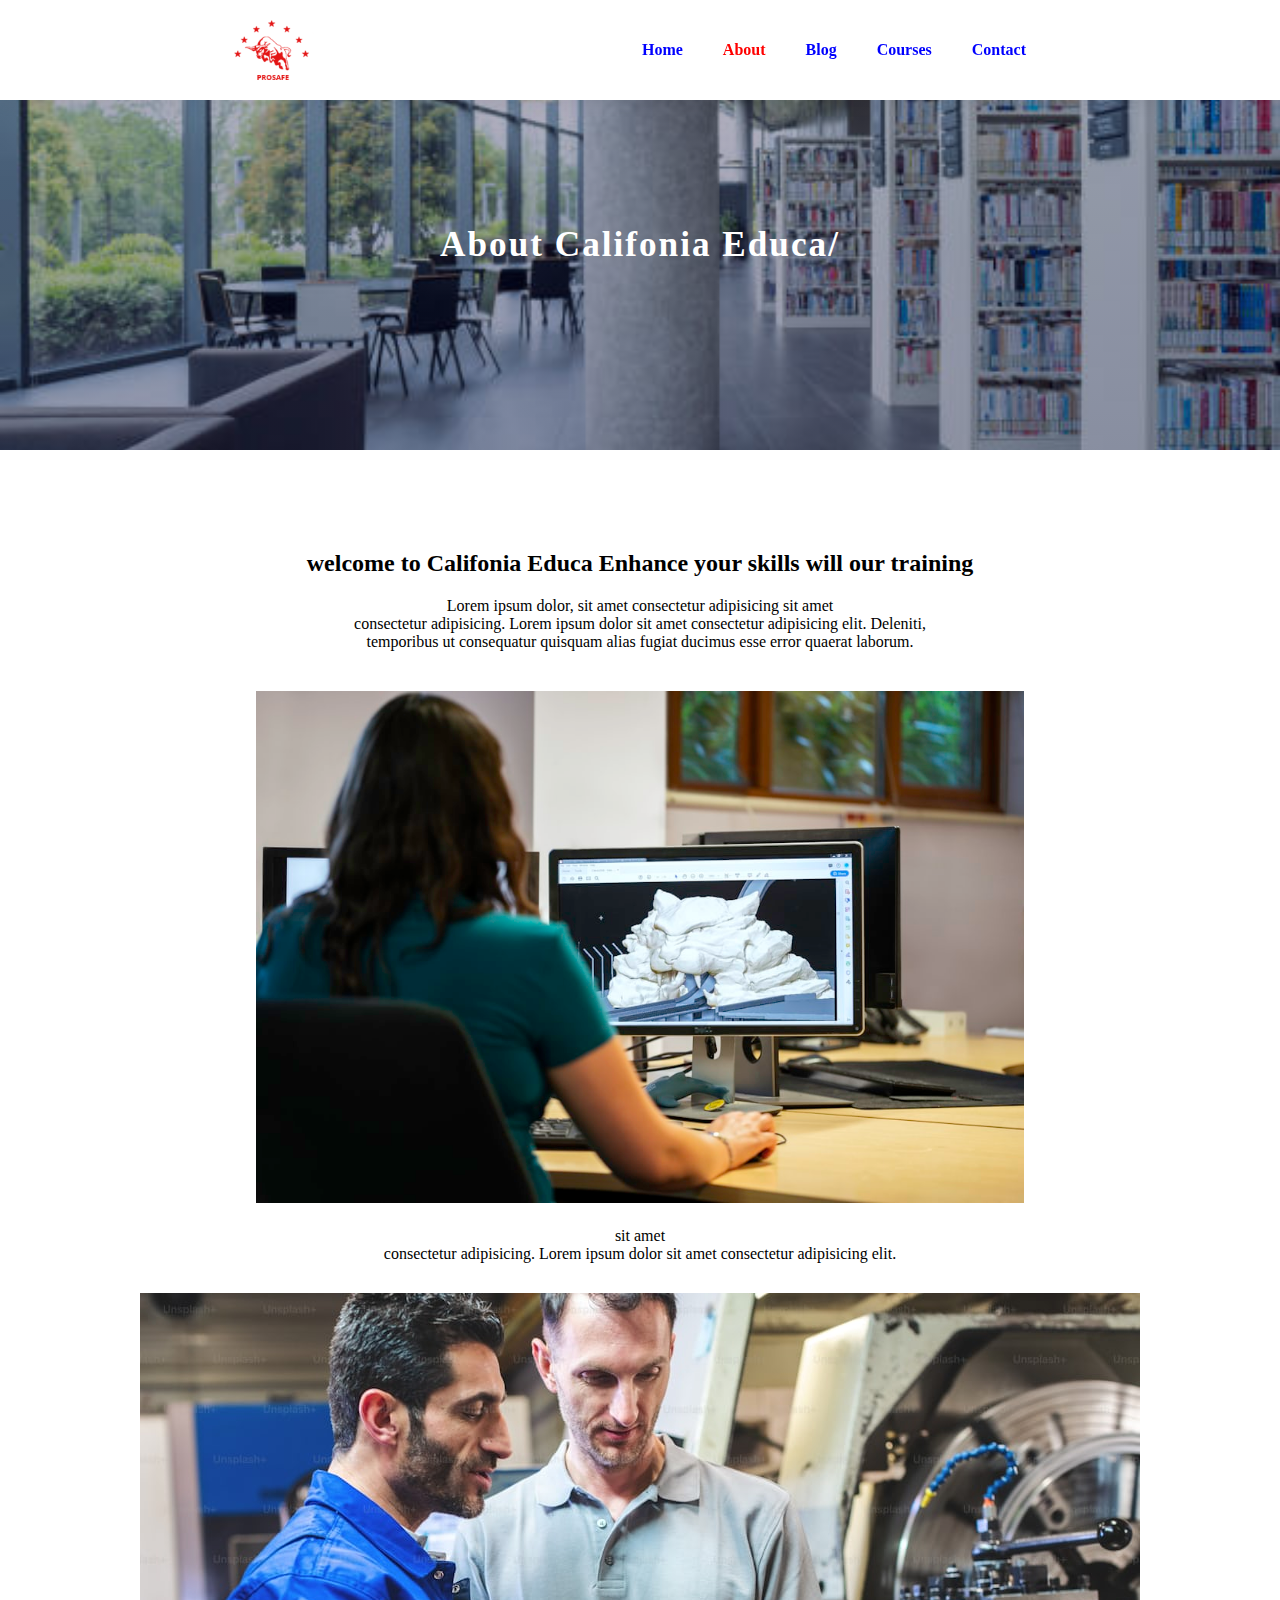
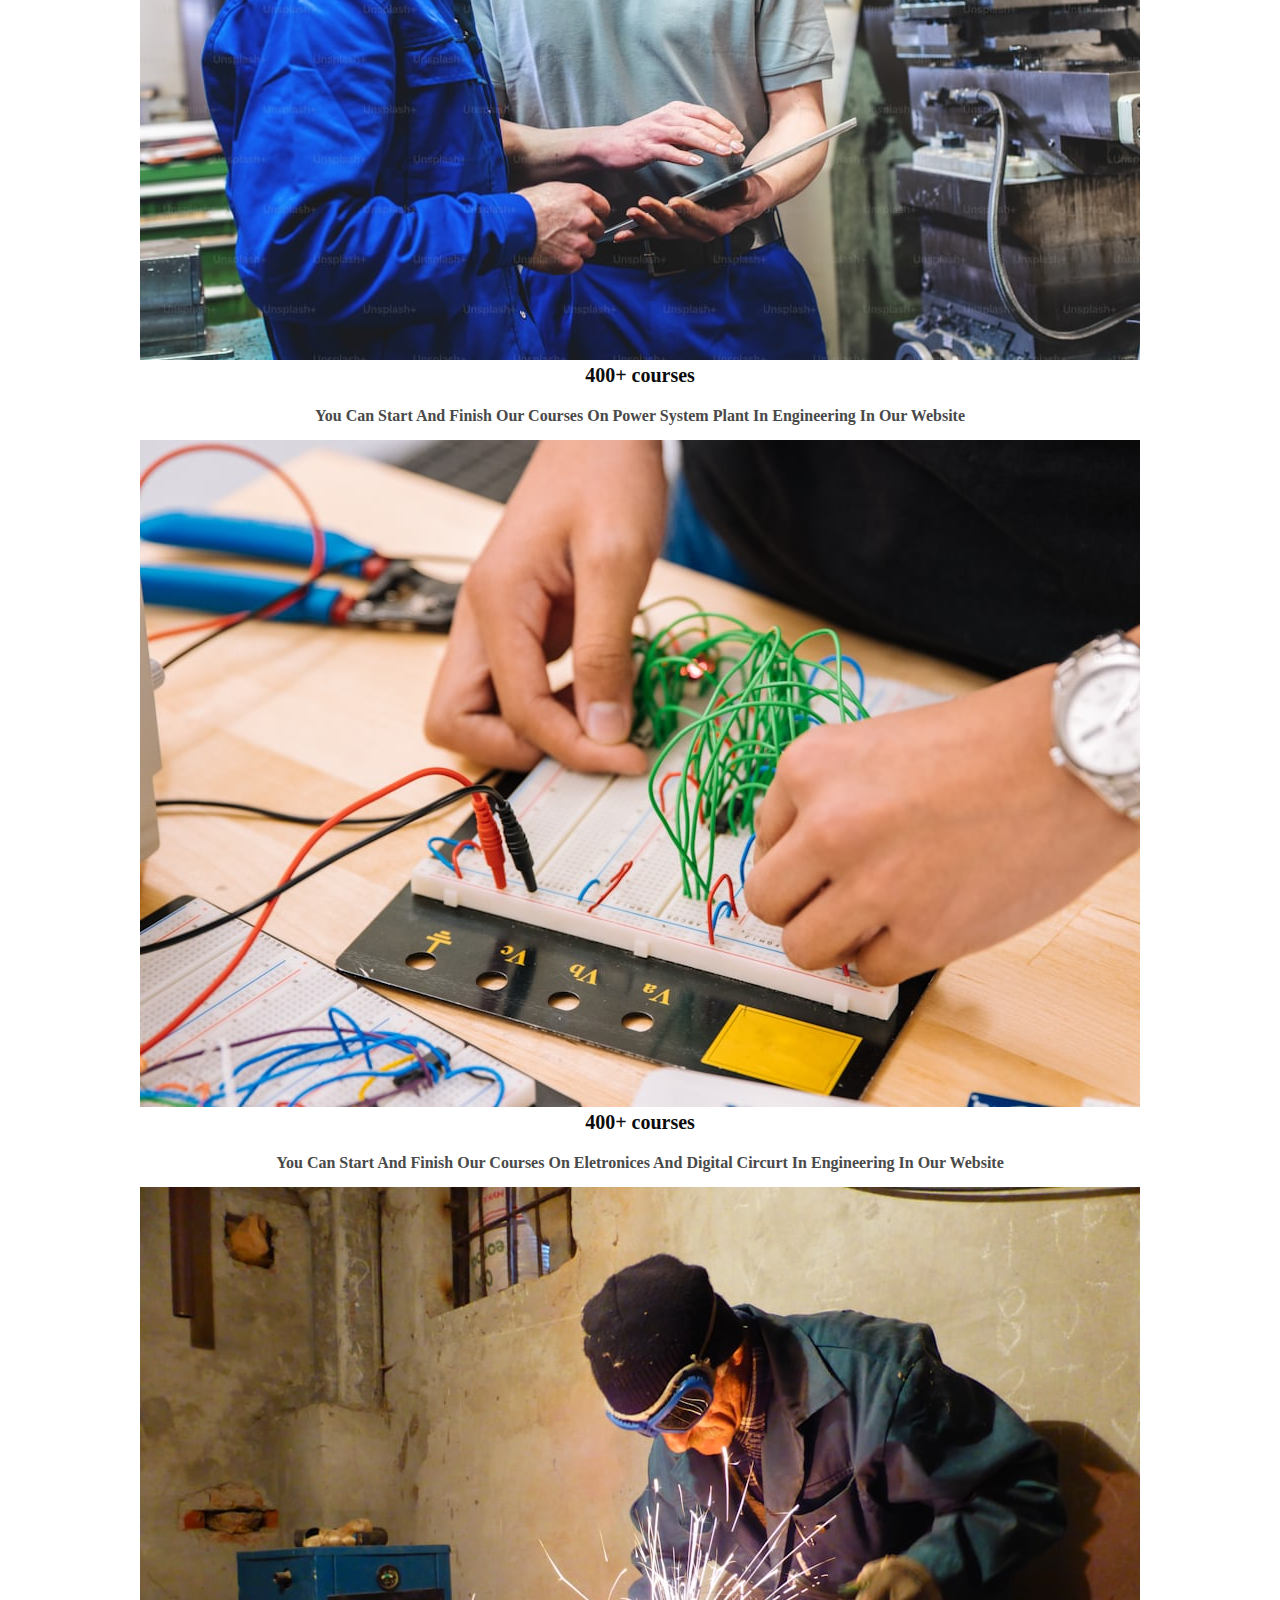
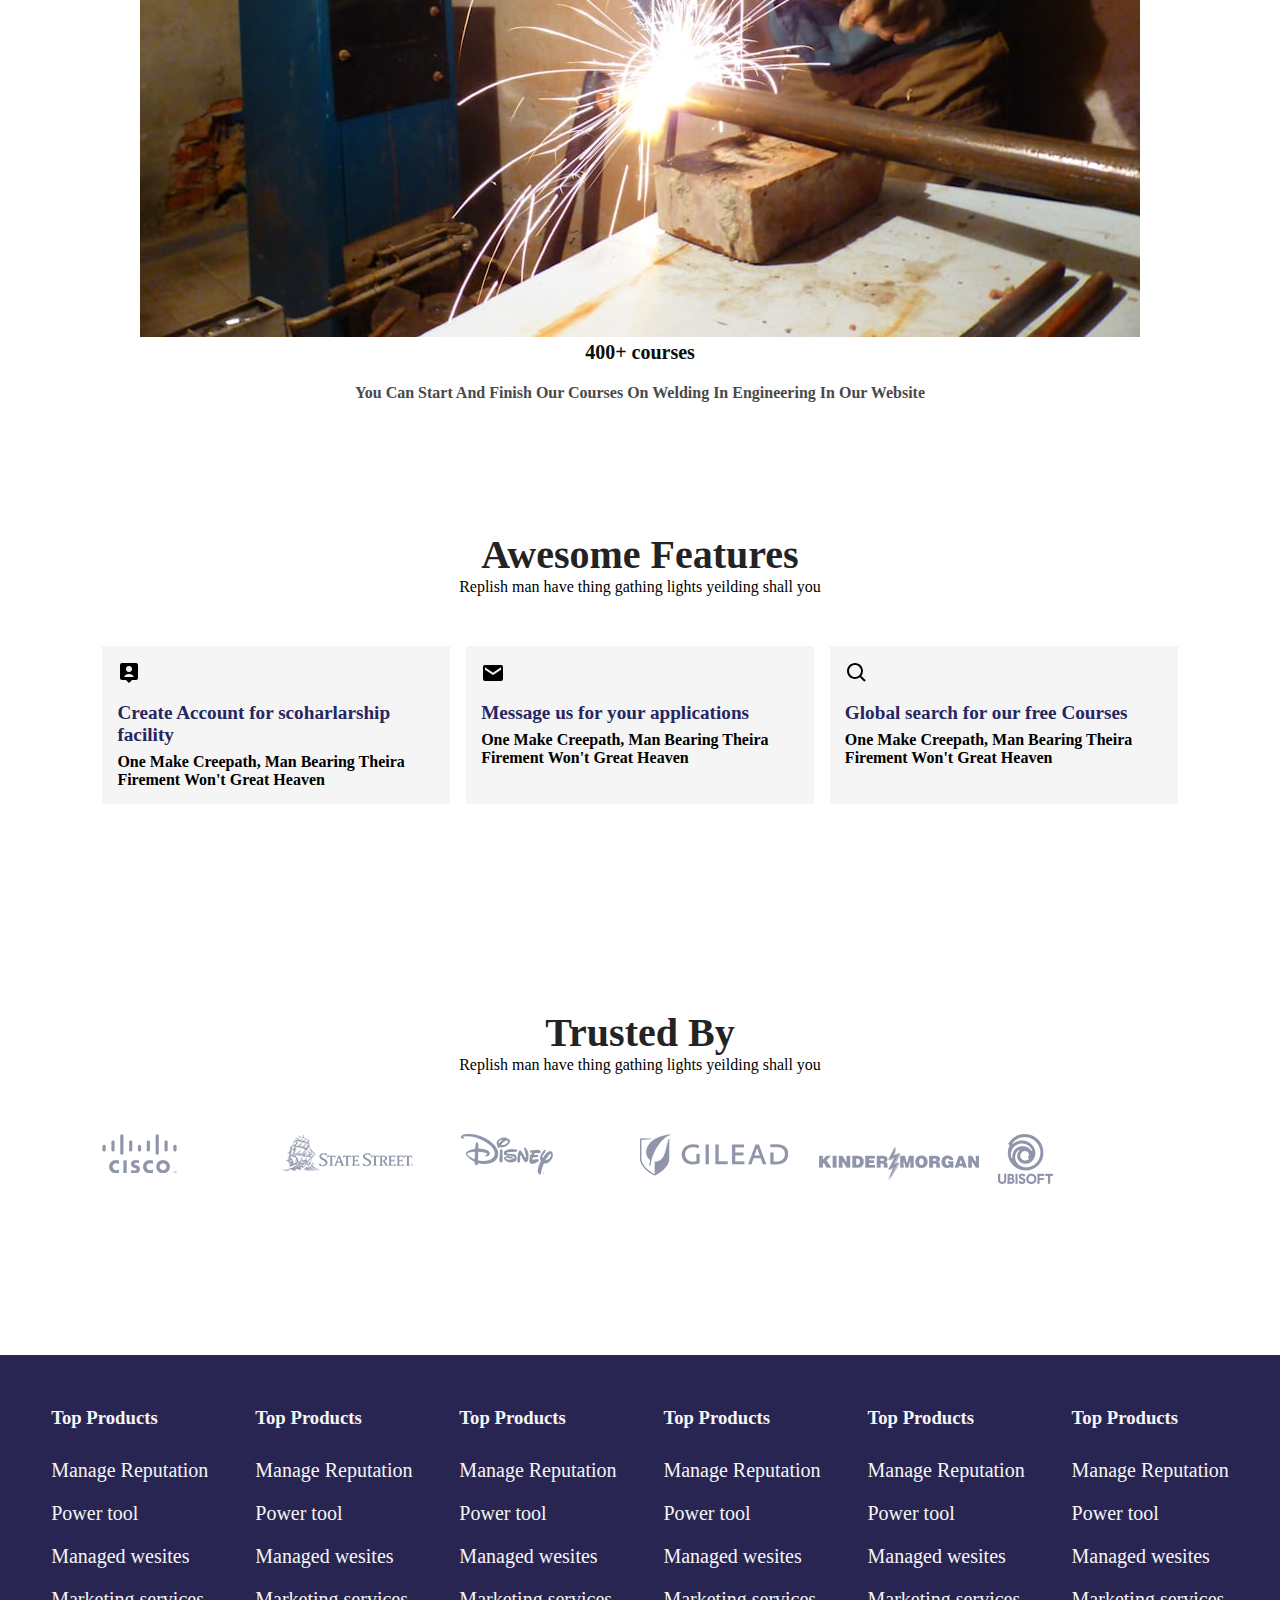
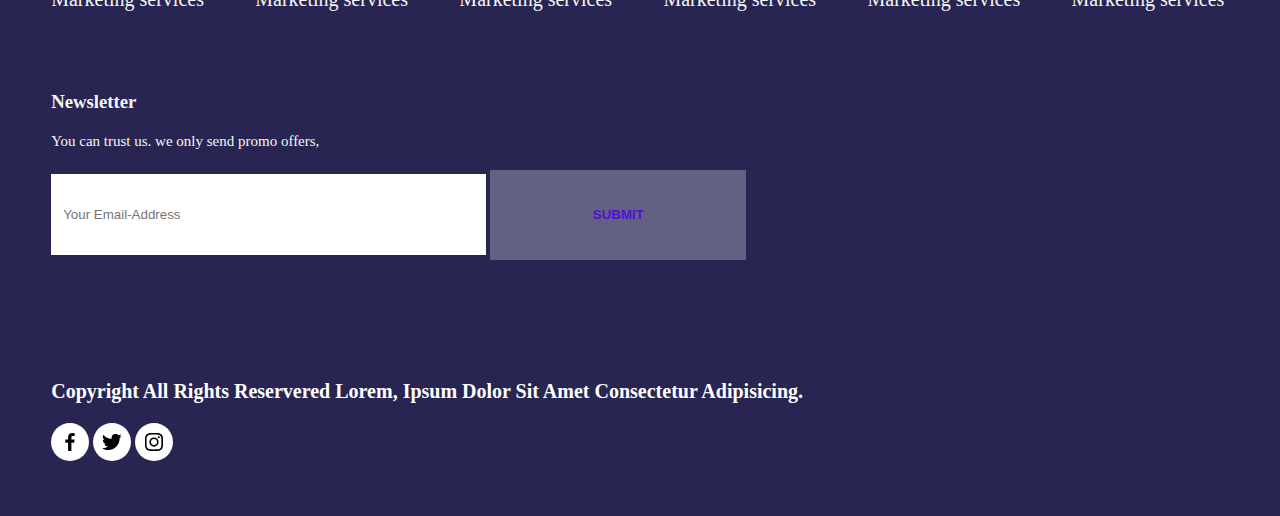
==== commit 64b89e6d: "my school change" ====
--- a/about.html
+++ b/about.html
@@ -27,24 +27,6 @@
         </div>
     </section>
 
-   <!-- <nav >
-        <img src="images/logo.png" alt="">
-        <div class="navigation">
-            <ul>
-                <a href="#"><img class="size" id="menu-close" src="icons/bx-closet.svg" alt=""></a>
-                <li><a href="#">Home</a></li>
-                <li><a href="#">About</a></li>
-                <li><a href="#">Blog</a></li>
-                <li><a href="#">Courses</a></li>
-                <li><a href="#">Contact</a></li>
-            </ul>
-            <img class="size" id="menu-btn" src="icons/bx-menu.svg" alt="">
-        </div>
-        <div id="moblie">
-            <i id="bar" ><img class="size" src="icons/bx-menu.svg" alt=""></i>
-        </div>
-   </nav> -->
-
     <!-- Home -->
 
     <section id="about-home">
@@ -67,6 +49,11 @@
 
         <div class="about-img">
             <img src="images/skills/photo-1581093202218-980a6769202b.jpeg" alt="">
+            <p>
+                sit amet <br> consectetur adipisicing.
+                Lorem ipsum dolor 
+                sit amet consectetur adipisicing elit. 
+            </p>
         </div>
         <div class="about-text">
           
--- a/style.css
+++ b/style.css
@@ -510,15 +510,19 @@
         grid-template-columns: repeat(auto-fit, minmax(250px, 1fr));
         grid-gap: 1rem;
         margin-top: 50px;
+        padding: 30px 30px;
 
         .profile{
             background: whitesmoke;
-            /* padding: 30px 10px; */
+            /* padding: 30px; */
             h6{
                 text-transform: capitalize;
             }
             p{
                 text-transform: uppercase;
+            }
+            .E{
+                width: 25vw;
             }
 
             .pro-link{
@@ -2885,18 +2889,23 @@
 
 }
 
-
-
-
-
-
-
-
-
-
-
-
-@media screen and (max-width:475px) {
+@media screen and (max-width:375px) {
+
+    #home{
+
+        .btn{
+            display: block;
+            justify-content: flex-start;
+            align-items: flex-start;
+
+            a{
+                width: 100vw;
+                padding: 70px;
+                font-size: 15px;
+                font-weight: 800;
+            }
+        }
+    }
     #registration {
         display: flex;
         justify-content: center;
@@ -2929,6 +2938,7 @@
       #about-container{
         .M{
             padding: 4vw;
+            font-size: 25px;
         }
 
         .about-text{
@@ -2938,6 +2948,11 @@
             
     
             .about-fe{
+                margin-top: 50px;
+                margin-bottom: 50px;
+                p{
+                    font-size: 25px;
+                }
                 img{
                     width: 90%;
                 }
@@ -2946,6 +2961,9 @@
 
         .about-img{
             margin-top:40px ;
+            p{
+                font-size: 25px;
+            }
     
             img{
                 width: 90%;
@@ -3116,8 +3134,170 @@
         }
     }
 
+    /* course inner */
+
+    #course-inner{
+        /* display: flex;
+        justify-content: space-between;
+        align-items: flex-start; */
+        display: grid;
+        grid-template-columns: repeat(1, 1fr);
+        padding: 4vw;
+    
+        .enroll{
+            margin-left: 50px;
+            margin-bottom: 100px;
+            line-height: 30px;
+            border: 1px solid black;
+            border: none;
+            box-shadow: 0px 20px 40px 0 rgb(11 2 55 / 8%);
+            height: 78vh;
+            width: 75%;
+            border-radius: 30px;
+            /* padding: 20px; */
+            z-index: -999;
+            p{
+                cursor: pointer;
+                font-size: 20px;
+                color: blue;
+                margin: 10px 0;
+                text-transform: capitalize;
+                img{
+                    width: 16px;
+                    height: 16px;
+                    line-height: 16px;
+                    text-align: center;
+                }
+            }
+    
+            h3{
+                text-transform: capitalize;
+                font-size: 25px;
+                font-weight: 500;
+            }
+            a{
+                margin-top: 30px;
+                background: blue;
+                padding: 10px 30px;
+                border-radius: 20px;
+                color: #fff;
+                text-decoration: none;
+                font-size: 1.5rem;
+                font-weight: 600;
+                text-transform: capitalize;
+    
+            }
+        }
+    
+        .overview{
+            width: 100%;
+    
+            .down{
+                margin-bottom: 20px;
+            }
+    
+            h3{
+                font-size: 30px;
+                font-weight: 400;
+                text-transform: capitalize;
+                margin: 20px 0 10px 0;
+            }
+    
+            .tutor{
+                display: flex;
+                margin: 20px 0 20px 0;
+    
+                .tutor-details{
+                    padding: 10px 20px;
+    
+                    h5{
+                        font-size: 25px;
+                    }
+                }
+    
+                img{
+                    width: 70px;
+                    height: 70px;
+                    border-radius: 50px;
+                }
+            }
+    
+            p{
+                text-transform: capitalize;
+                font-size: 20px;
+              
+            }
+    
+            .learn{
+                line-height: 50px;
+                cursor: pointer;
+    
+                p{
+                    font-size: 20px;
+                    font-weight: 300;
+                    text-transform: capitalize;
+                }
+            }
+    
+            .course-head{
+                display: block;
+                align-items: center;
+                justify-content: center;
+    
+                span{
+                    margin-top: 36px;
+                    font-weight: 700;
+                    font-size: 25px;
+                    background: #532392;
+                    color: #131010;
+                    border-radius: 10px;
+                    padding: 10px 30px;
+                    cursor: pointer;
+                }
+    
+                .c-name{
+                    width: 70%;
+    
+                    h2{
+                        color: #050505;
+                        font-size: 25px;
+                        font-weight: 900;
+                        text-transform: uppercase;
+                        margin-top: 20px;
+                        width: 100vw;
+                    }
+                    p{
+                        font-size: 27px;
+                        font-weight: 800;
+                        text-transform: capitalize;
+                        color: #0a0a0a;
+                        margin-top: 20px;
+                        width: 100vw;
+                        margin-bottom: 36px;
+
+                    }
+                }
+            }
+        }
+        img{
+            width: 100%;
+            height: 50vh;
+            object-fit: cover;
+            border-radius: 15px;
+        }
+    
+        .left-angle{
+            width: 20px;
+            height: 20px;
+            background: #050505;
+           
+        }
+    }
+    
+
+
     /* contact */
-#Contact{
+    #Contact{
     padding: 4vw;
     display: grid;
     grid-template-columns: repeat(1, 1fr);
@@ -3125,6 +3305,7 @@
     
     .getin{
         width: 100vw;
+        margin-top: 80px;
 
         h2{
             font-size: 2rem;
@@ -3158,8 +3339,10 @@
             justify-content: center;
             align-items: center;
             margin-bottom: 180px;
+            margin-top: 80px;
+
             width: 100%;
-            padding: 0 60px 0 0;
+            padding: 20px 40px ;
            
 
             div{
@@ -3264,19 +3447,15 @@
 
 
 
-    
-@media screen and (max-width:441px) {
-
-    #home{
-        .btn{
-            a{
-                /* width: 100%; */
-                padding: 10px 20px;
-                font-size: 25px;
-                font-weight: 800;
-            }
-        }
-    }
+
+
+
+
+
+
+
+
+@media screen and (max-width:475px) {
     #registration {
         display: flex;
         justify-content: center;
@@ -3453,6 +3632,384 @@
             }
            
             .subscribe{
+                input{
+                    width: 56vw;
+                    padding: 10px;
+                }
+                input::placeholder{
+                    font-size: 20px;
+                    font-weight: 400;
+                }
+                a{
+                    padding: 5px 30px 10px 30px;
+                    font-size: 20px;
+                    font-weight: 900;
+                }
+            }
+        }
+        
+        
+
+        .copyright{
+           
+
+            .pro-link {
+               
+               
+                p{
+                    color: #fff;
+                    padding: 20px;
+                    font-size: 30px;
+                    font-weight: 400;
+                }
+            }
+        }
+        .new{
+            text-align: center;
+            justify-content: center;
+            align-items: center;
+            margin-right: 40px;
+            a{
+                margin-left: 125px;
+            }
+        }
+    }
+
+    /* contact */
+#Contact{
+    padding: 4vw;
+    display: grid;
+    grid-template-columns: repeat(1, 1fr);
+    
+    
+    .getin{
+        width: 100vw;
+
+        h2{
+            font-size: 2rem;
+            text-transform: capitalize;
+            margin-bottom: 20px;
+            font-weight: 600;
+        }
+        .fill{
+            
+            font-size: 2rem;
+            text-transform: capitalize;
+            margin-bottom: 20px;
+            font-weight: 600;
+
+        }
+
+        h3{
+             
+            font-size: 1.5rem;
+            text-transform: capitalize;
+            margin-bottom: 10px;
+            margin-top: 15px;
+            font-weight: 600;
+            /* border-top: 2px solid black ; */
+        }
+
+        .getin-details{
+            display: grid;
+            grid-template-columns: repeat(2, 1fr);
+            line-height: 55px;
+            justify-content: center;
+            align-items: center;
+            margin-bottom: 180px;
+            width: 100%;
+            padding: 0 60px 0 0;
+           
+
+            div{
+                display: flex;
+
+                p{
+                    font-size: 20px;
+                    text-transform: capitalize;
+                    font-weight: 400;
+                    border-top: none;
+                    line-height: 22px;
+                    margin-bottom: 20px;
+                }
+                .fills{
+                    line-height: 22px;
+                    margin-right: 20px;
+                }
+            }
+        }
+    }
+    .form1{
+        background: #a8a6a6;
+        padding: 2vw;
+        border-radius: 20px;
+        line-height: 80px;
+        width: 90%;
+
+        .form-col{
+
+            input::placeholder{
+                font-size: 20px;
+                font-weight: 500;
+            }  
+        }
+
+        h4{
+            font-size: 30px;
+            font-weight: 600;
+            color: #fff;
+            text-transform: capitalize;
+            margin-bottom: 10px;
+        }
+        p{
+            font-size: 34px;
+            font-weight: 600;
+            color: #fff;
+            text-transform: capitalize;
+            margin-bottom: 10px;
+
+        }
+        input{
+            border: none;
+            width: 100%;
+            padding: 10px 40px ;
+            outline: none;
+            cursor: pointer;
+            height: 8vh;
+            margin-bottom: 40px;
+            font-size: 25px;
+        }
+        input::placeholder{
+            font-size: 1.5rem;
+            font-weight: 500;
+            text-transform: capitalize;
+            /* width: 200px; */
+        }
+        #textarea{
+            width: 100%;
+            padding: 10px 40px;
+            font-size: 25px;
+        }
+
+        .sub{
+            width: 29vw;
+            font-size: 2rem;
+            
+            cursor: pointer;
+        }
+    }
+}
+
+#map{
+    margin-top: 200px;
+    margin-bottom: 100px;
+    .map{
+        width: 100%;
+        height: 50vh;
+        padding: 10px;
+
+        iframe{
+            width: 100%;
+            height: 90%;
+        }
+    
+    }
+   
+  
+}
+
+
+}
+
+
+@media screen and (max-width:441px) {
+
+    #home{
+        .btn{
+            a{
+                /* width: 100%; */
+                padding: 10px 20px;
+                font-size: 25px;
+                font-weight: 800;
+            }
+        }
+    }
+    #registration {
+        display: flex;
+        justify-content: center;
+        align-items: center;
+        flex-direction: column;
+        text-align: center;
+    }
+    #registration {
+
+        padding: 3vw 3vw;
+      
+
+        .reminder{
+            
+            
+            .time {
+                display: flex;
+                margin-top: 20px;
+                flex-wrap: wrap;
+                justify-content: center;
+                align-items: center;
+                margin-bottom: 20px;
+            }
+            
+        }
+    }
+
+      /* About */
+
+      #about-container{
+        .M{
+            padding: 4vw;
+        }
+
+        .about-text{
+            display: grid;
+            grid-template-columns: repeat(1, 1fr); 
+            margin-top: 30px;
+            
+    
+            .about-fe{
+                img{
+                    width: 90%;
+                }
+            }
+        }
+
+        .about-img{
+            margin-top:40px ;
+    
+            img{
+                width: 90%;
+            }
+        }
+
+        #trust{
+           
+            .trust-img{
+                display: grid;
+                grid-template-columns: repeat(2, 1fr);
+                width: 100%;
+         
+                img{
+                     display: grid;
+                    grid-template-columns: repeat(2, 1fr);
+                    margin-bottom: 20px;
+                    width: 100%;
+                }
+            }
+        }
+    }
+
+
+    /* blog */
+
+    
+
+    #blog-container{
+        display: grid;
+        grid-template-columns: repeat(1, 1fr);
+        padding: 4vw;
+    
+        .categories{
+            width: 90%;
+            margin-top: 30px;
+    
+            h2{
+                font-size: 20px;
+                font-weight: 700;
+                color: #050505;
+                text-transform: capitalize;
+                margin-bottom: 20px;
+            }
+        
+    
+            a{
+                text-decoration: none;
+                font-size: 20px;
+                font-weight: 700;
+                color: darkblue;
+                text-transform: capitalize;
+            }
+        }
+    
+        .blogs{
+    
+            .post{
+                margin-top: 40px;
+    
+                h3{
+                    font-size: 25px;
+                    font-weight: 700;
+                    color: #0c0c0c;
+                    margin: 20px 0 10px 0;
+                    text-transform: capitalize;
+                }
+                p{
+                    text-transform: capitalize;
+                    font-weight: 700;
+                    font-size: 25px;
+                    margin: 20px 0 20px 0;
+    
+                }
+                a{
+                    text-decoration: none;
+                    text-transform: capitalize;
+    
+                    background: blue;
+                    font-size: 20px;
+                    font-weight: 800;
+                    border-radius: 5px;
+                    outline: none;
+                    padding: 10px 20px;
+                    color: #fff;
+                }
+                img{
+                    width: 95%;
+                }
+            }
+        }
+    }
+
+
+    /* footer */
+    
+
+    footer{
+        margin-top: 20px;
+        width: 100vw;
+        text-align: center;
+        display: grid;
+        grid-template-columns: repeat(1, 1fr);
+
+
+        /* p{
+            width: 100vw;
+            color: #fff;
+            font-size: 40px;
+            font-weight: 400;
+        } */
+
+        .footer-col{
+            font-size: 25px;
+            font-weight: 300;
+
+            h3,li{
+                font-size: 25px;
+                font-weight: 300;
+
+            }
+            p{
+                font-size: 25px;
+                font-weight: 400;
+            }
+           
+            .subscribe{
 
                 input{
                     width: 56vw;
@@ -4120,3 +4677,5 @@
 
 
 
+
+
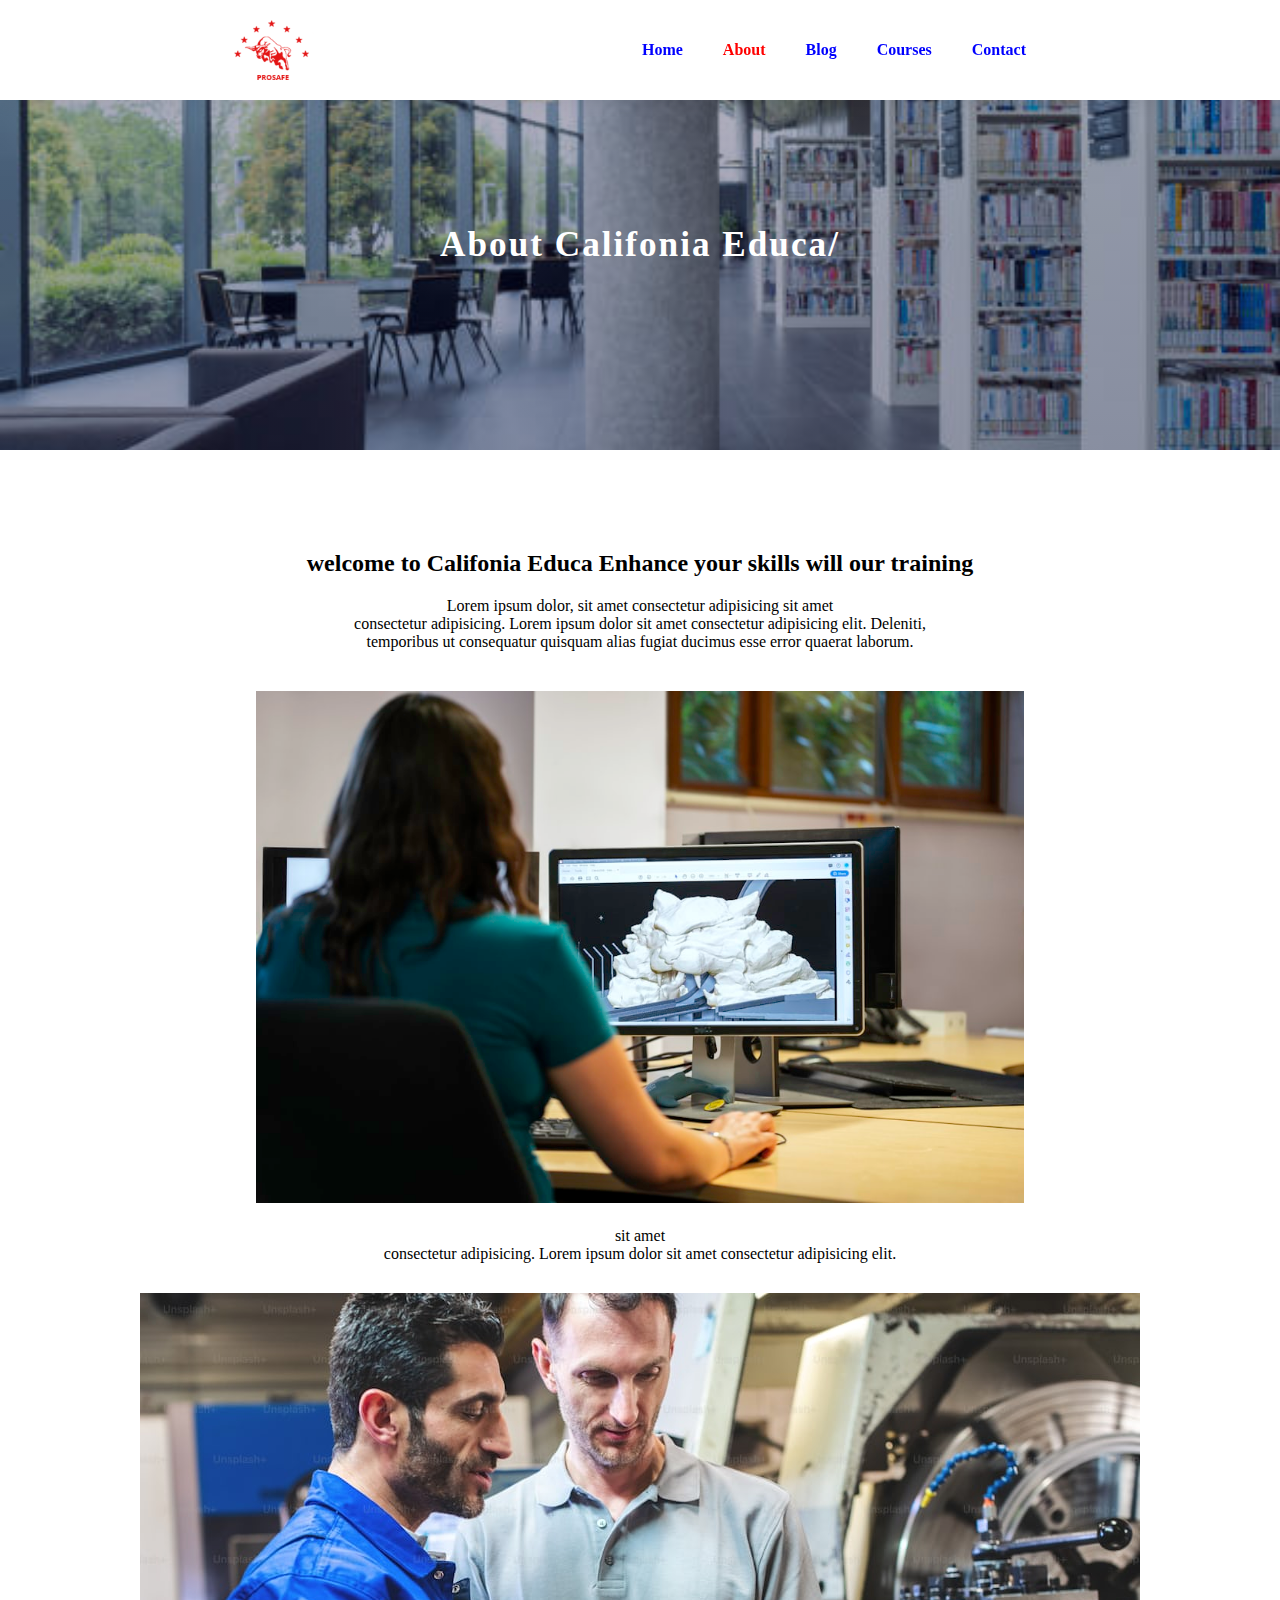
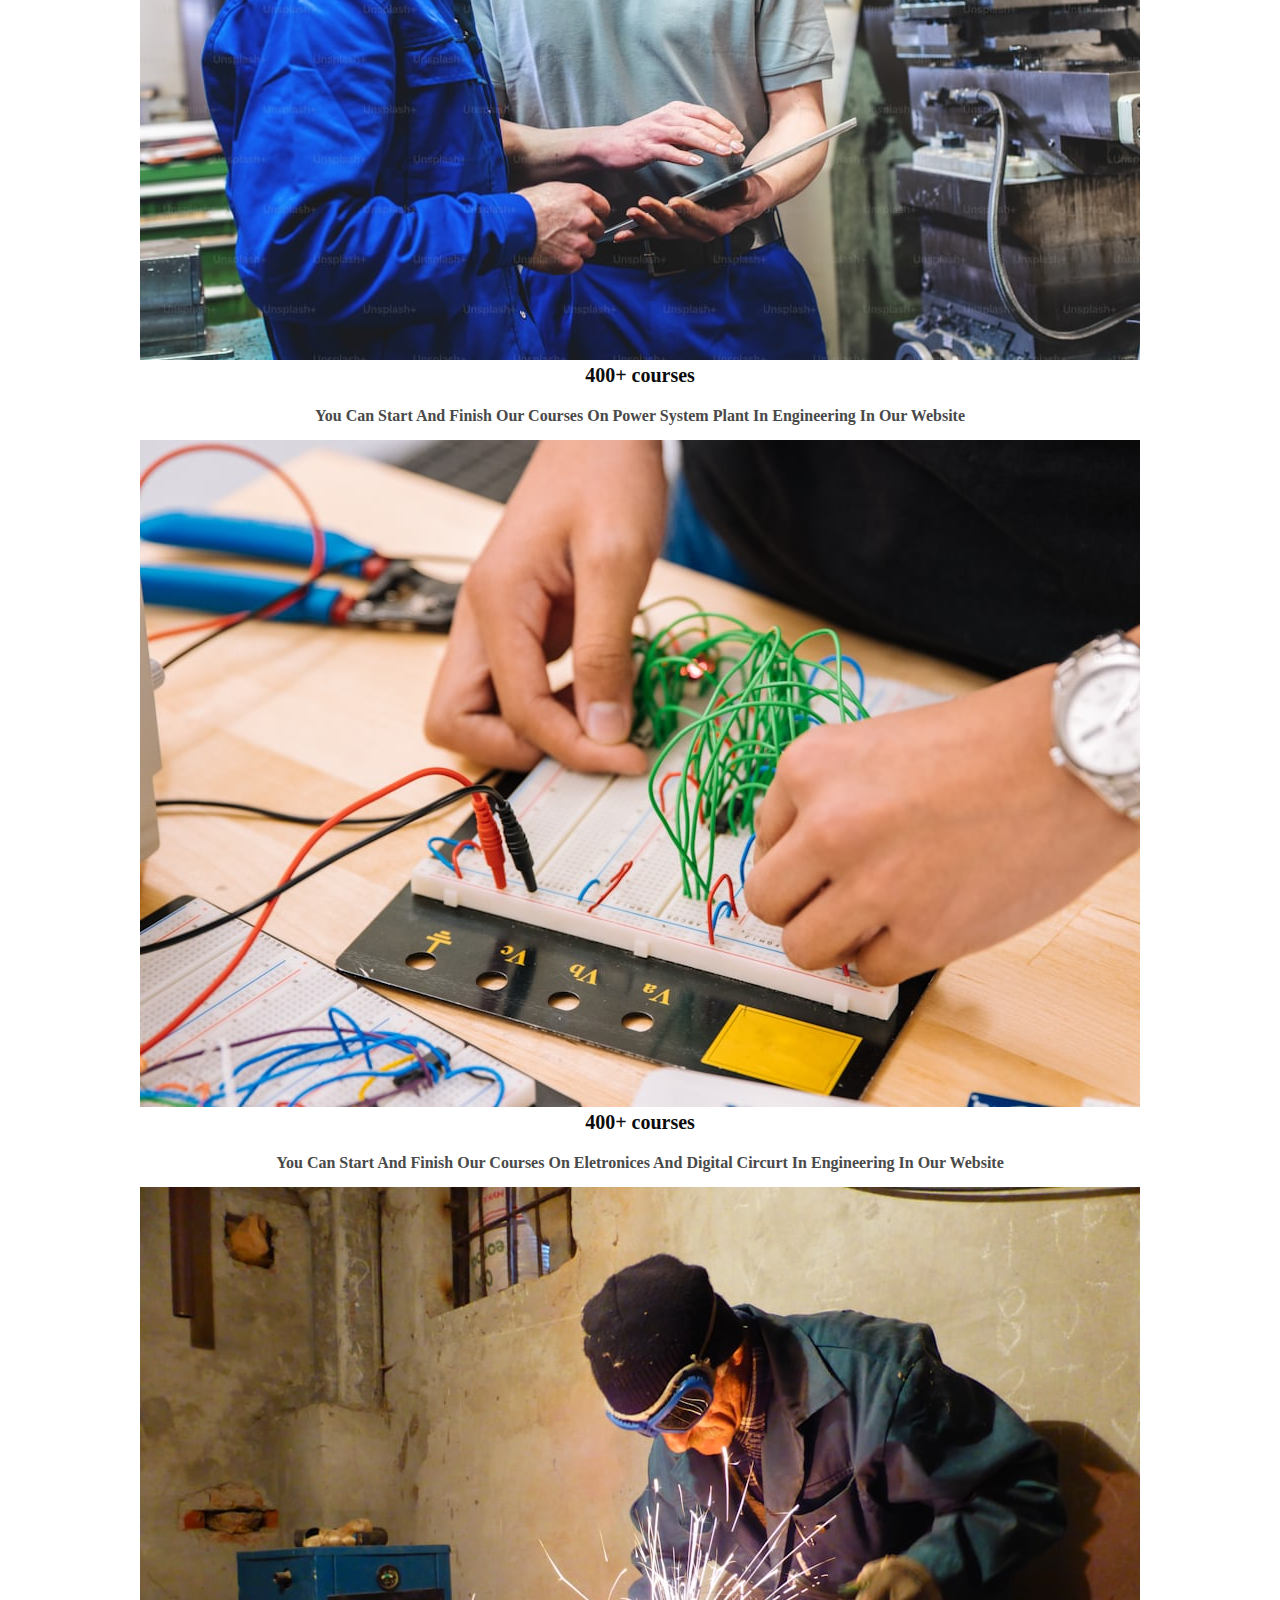
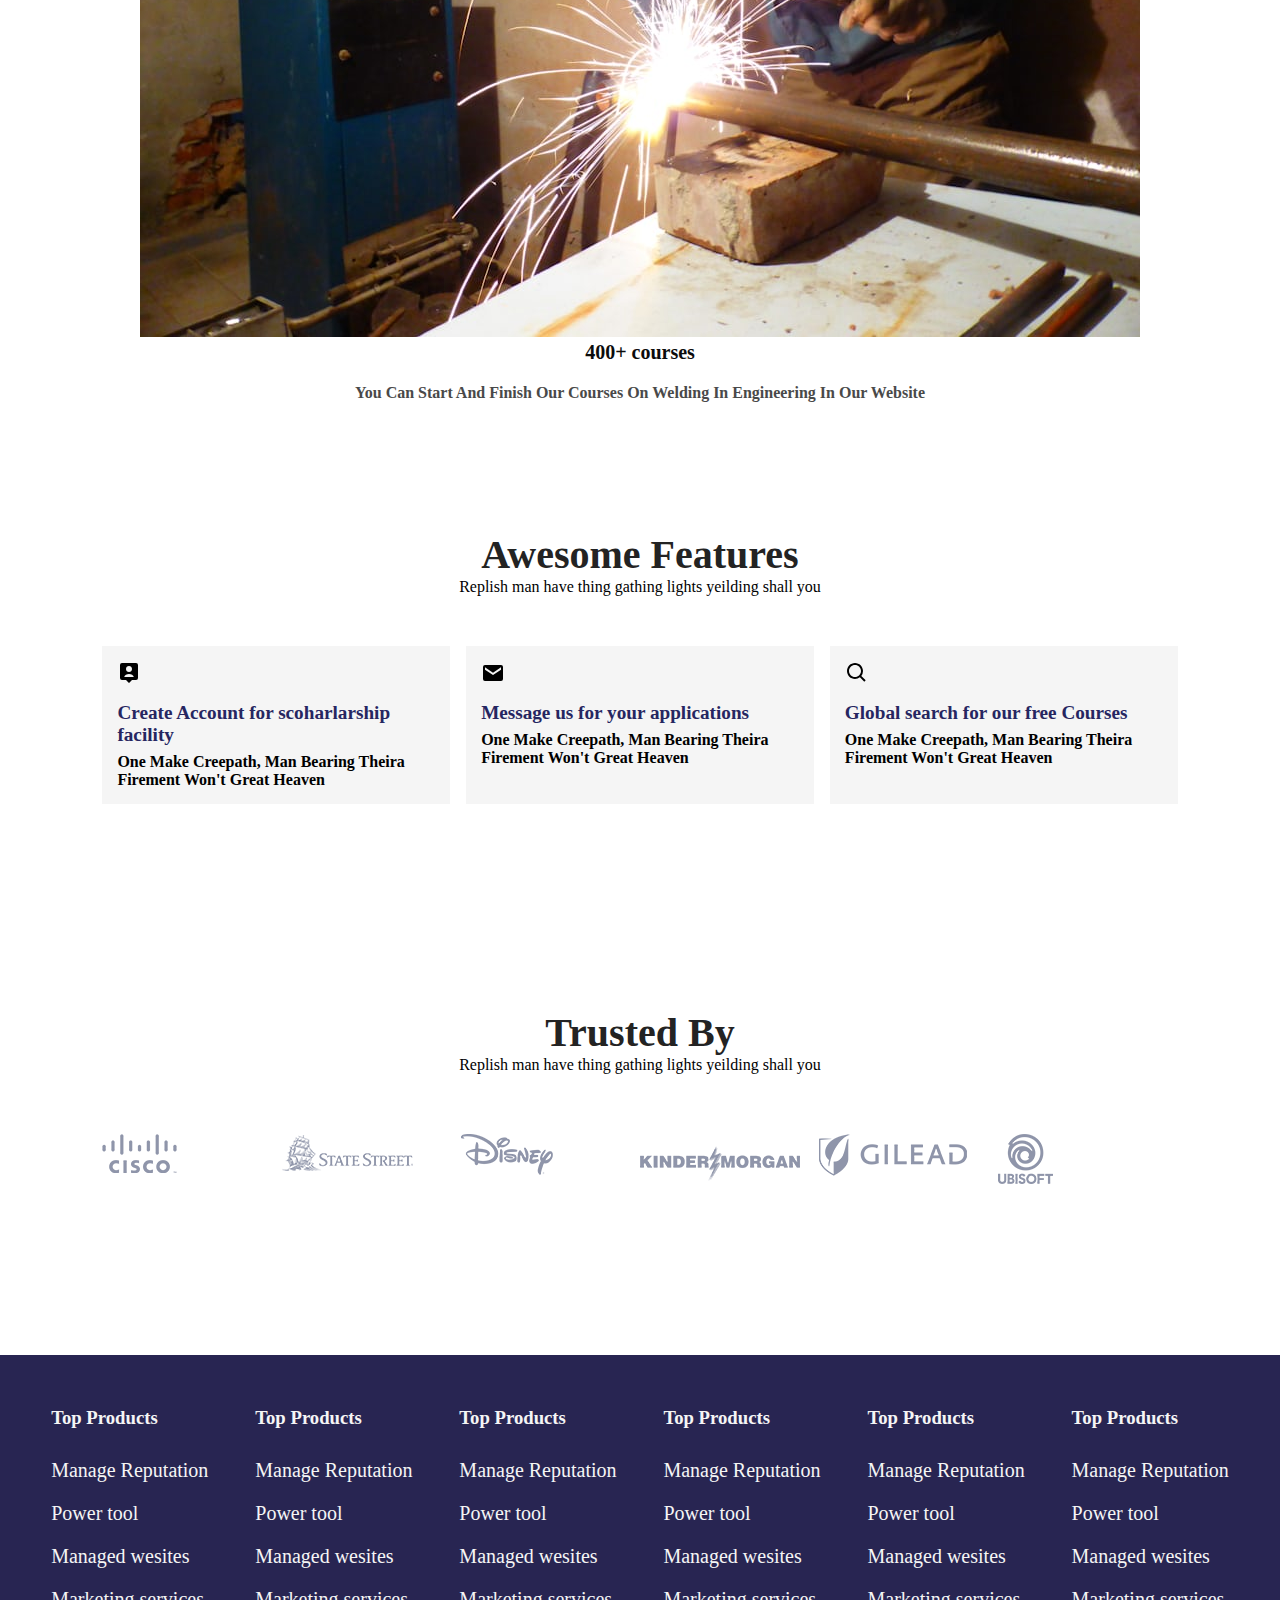
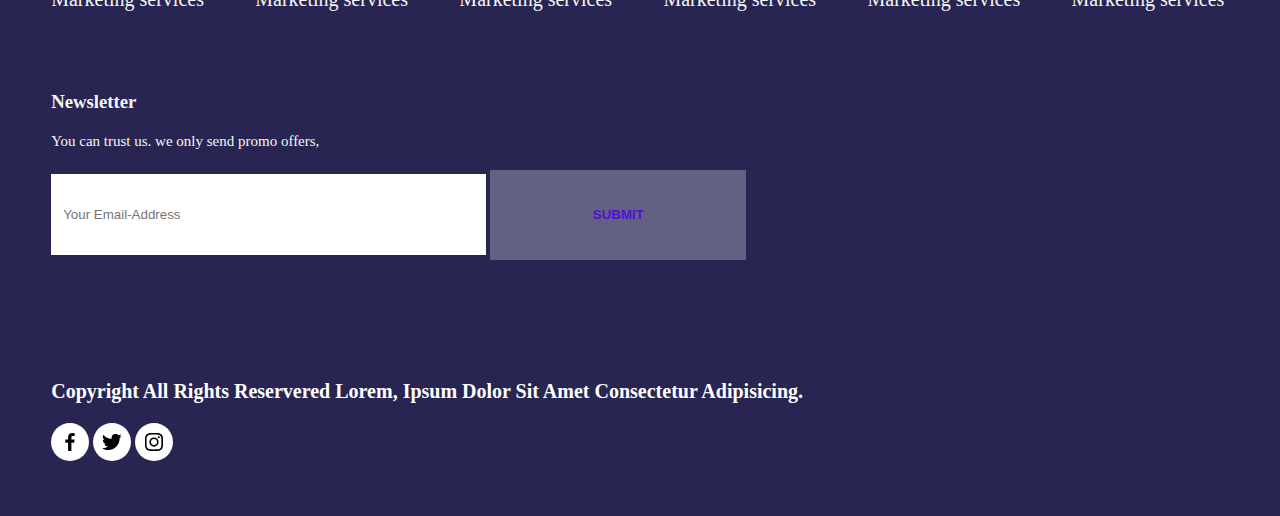
==== commit 5712a484: "last change" ====
--- a/about.html
+++ b/about.html
@@ -123,8 +123,8 @@
             <img src="images/clients/c1.png" alt="">
             <img src="images/clients/c2.png" alt="">
             <img src="images/clients/c6.png" alt="">
+            <img src="images/clients/c3.png" alt="">
             <img src="images/clients/c4.png" alt="">
-            <img src="images/clients/c3.png" alt="">
             <img src="images/clients/c5.png" alt="">
         </div>
     </section>
--- a/style.css
+++ b/style.css
@@ -515,6 +515,7 @@
         .profile{
             background: whitesmoke;
             /* padding: 30px; */
+            margin-bottom: 50px;
             h6{
                 text-transform: capitalize;
             }
@@ -522,7 +523,8 @@
                 text-transform: uppercase;
             }
             .E{
-                width: 25vw;
+                width: 65vw;
+                height: auto;
             }
 
             .pro-link{
@@ -3442,6 +3444,22 @@
   
 }
 
+#trust{
+           
+    .trust-img{
+        display: grid;
+        grid-template-columns: repeat(2, 1fr);
+        gap: 20px;
+        
+ 
+        img{
+            margin-bottom: 30px;
+            display: grid;
+            grid-template-columns: repeat(2, 1fr);
+            gap: 20px;
+        }
+    }
+}
 
 }
 
